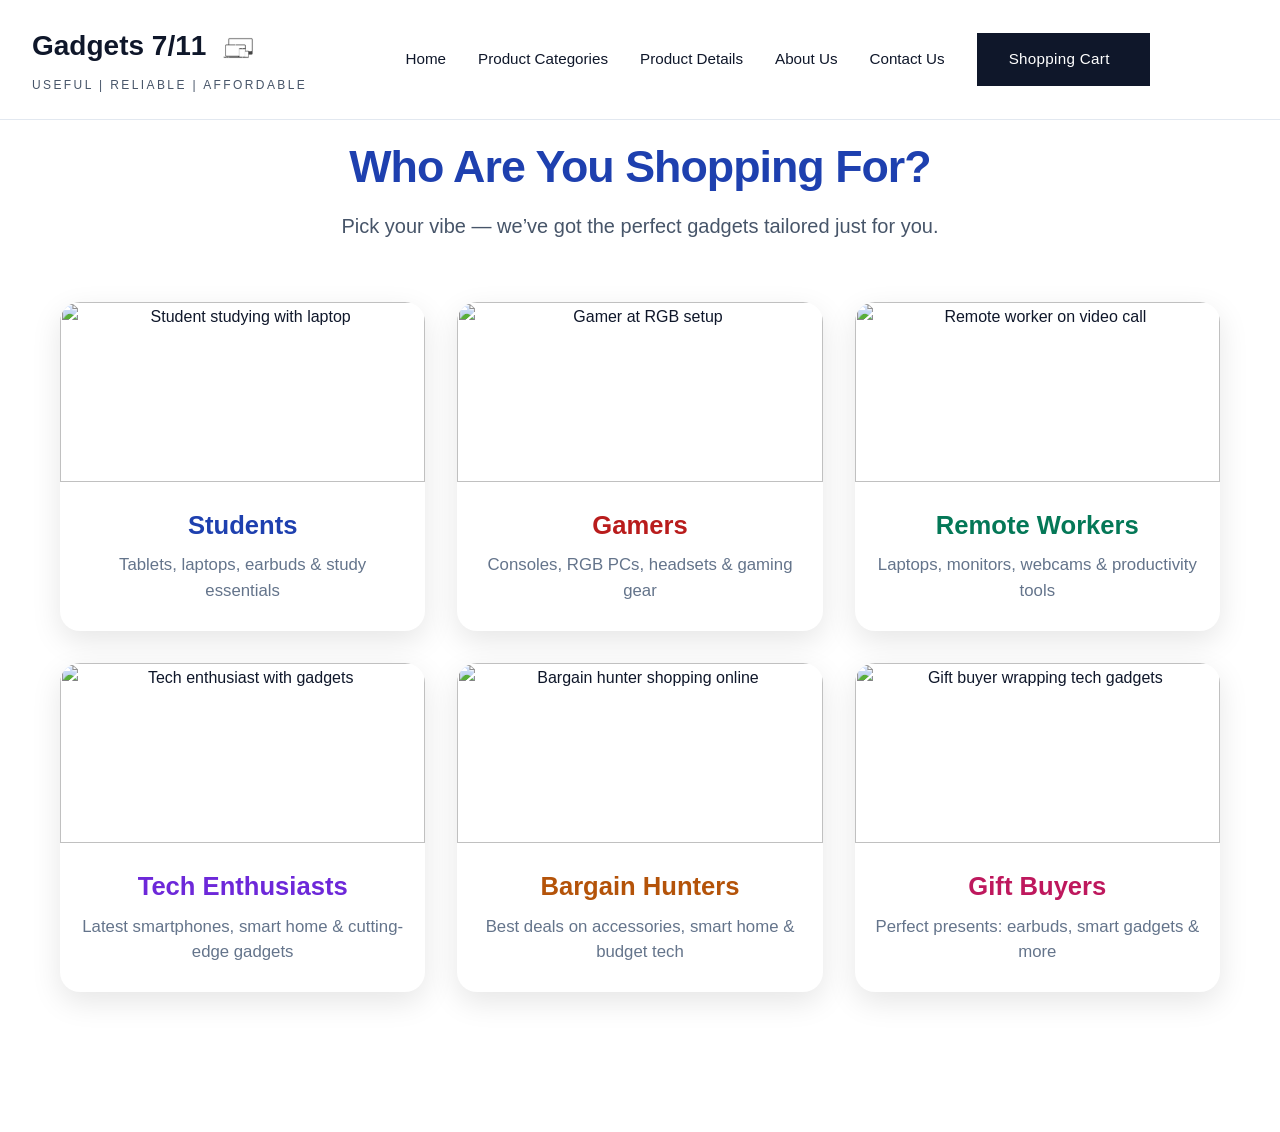
==== index.html @ e76c48f3 "Tutorial 2 before advertisement changes" ====
<DOCTYPE! html>
    <html lang="en">
    <link rel="stylesheet" href="https://cdnjs.cloudflare.com/ajax/libs/font-awesome/7.0.1/css/all.min.css" crossorigin="anonymous" referrerpolicy="no-referrer" />

    <style>

         * {
            margin: 0;
            padding: 0;
            box-sizing: border-box;
        }

        :root {
            --primary: #0f172a;
            --secondary: #0e7490;
            --accent: #22d3ee;
            --background: #f8fafc;
            --surface: #ffffff;
            --text-primary: #0f172a;
            --text-secondary: #475569;
            --border: #e2e8f0;
        }

        html {
            scroll-behavior: smooth;
        }

        body {
            font-family: 'Manrope', -apple-system, BlinkMacSystemFont, sans-serif;
            background-color: var(--background);
            color: var(--text-primary);
            line-height: 1.6;
            overflow-x: hidden;
        }

        h1, h2, h3, h4, h5, h6 {
            /* font-family:; */
            font-weight: 700;
            line-height: 1.2;
        }

        .header {
            position: fixed;
            top: 0;
            left: 0;
            right: 0;
            background: rgba(255, 255, 255, 0.9);
            backdrop-filter: blur(12px);
            border-bottom: 1px solid var(--border);
            z-index: 1000;
            transition: all 0.3s ease;
        }

        .header.scrolled {
            box-shadow: 0 4px 6px -1px rgba(0, 0, 0, 0.1);
        }

        .header-content {
            max-width: 1280px;
            margin: 0 auto;
            padding: 1.5rem 2rem;
            display: flex;
            justify-content: space-between;
            align-items: center;
        }

        .logo h1 {
            font-size: 1.75rem;
            color: var(--primary);
            margin-bottom: 0.25rem;
        }

        .logo p {
            font-size: 0.75rem;
            color: var(--text-secondary);
            letter-spacing: 0.2em;
            font-weight: 500;
        }

        .nav {
            display: flex;
            gap: 2rem;
            align-items: center;
        }

        .nav a {
            text-decoration: none;
            color: var(--text-primary);
            font-weight: 500;
            font-size: 0.95rem;
            transition: color 0.3s ease;
            position: relative;
        }

        .nav a:hover {
            color: var(--secondary);
        }

        .nav a::after {
            content: '';
            position: absolute;
            bottom: -4px;
            left: 0;
            width: 0;
            height: 2px;
            background: var(--secondary);
            transition: width 0.3s ease;
        }

        .nav a:hover::after {
            width: 100%;
        }

        .btn {
            padding: 0.875rem 2rem;
            background: var(--primary);
            color: white;
            border: none;
            font-weight: 600;
            font-size: 0.95rem;
            cursor: pointer;
            transition: all 0.3s ease;
            font-family: 'Manrope', sans-serif;
            letter-spacing: 0.02em;
        }

        .btn:hover {
            background: var(--secondary);
            transform: translateY(-2px);
            box-shadow: 0 10px 20px rgba(14, 116, 144, 0.2);
        }

        .btn-primary {
            background: var(--secondary);
        }

        .btn-primary:hover {
            background: #0c6881;
        }

        
        </style>

          <!-- Header -->
            <header class="header" id="header">
                <div class="header-content">
                    <div class="logo">
                        <h1>Gadgets 7/11 
                         <img src="—Pngtree—gadget icon graphic design template_3790049.png" 
                            alt="Gadgets 7/11 logo" 
                            style="vertical-align: middle; height: 48px; margin-right: 12px;">
                        </h1>

                        <p>USEFUL | RELIABLE | AFFORDABLE</p>
                    </div>
                    <nav class="nav">
                        <a href="#index">Home</a>
                        <a href="productcat.html" class="active">Product Categories</a>
                        <a href="productdetails.html" class="active">Product Details</a>
                        <a href="aboutus.html" class="inactive">About Us</a>
                        <a href="contactus.html" class="inactive">Contact Us</a>
                        <a href="shoppingcart.html" class="btn" style="color:white">Shopping Cart <i class="fa-solid fa-cart-shopping" style="margin-left: 8px;"></i></a>

                    <!--
                        •	Home Page*
                        •	About Us Page*
                        •	Product Category Page* (at least three different categories, e.g., Smartphones & Tablets, Laptops & Accessories, Gaming & Entertainment, Smart Home Devices
                        •	Product Detail Page*
                        •	Shopping Cart Page* (static mock-ups that you navigate to from the product detail page after clicking checkout)
                        •	Featured Brands Page
                        •	Checkout Page*
                        •	Order Confirmation Page (static page that is navigated to when checkout is selected on the checkout page. It does not need to be dynamic for now)
                        •	Contact Us Page*
                    -->

                    </nav>
                    <div class="mobile-menu-btn">
                        <span></span>
                        <span></span>
                        <span></span>
                    </div>
                </div>
            </header>
    <!--END OF HEADER-->


    <section style="padding: 60px 20px; background: white; text-align: center;">
      
        <div style="display: grid; grid-template-columns: repeat(auto-fit, minmax(260px, 1fr)); gap: 24px; max-width: 1200px; margin: 0 auto;">
            
        <section style="padding: 80px 20px; background: white; text-align: center;">
        <h2 style="font-size: 2.8rem; margin-bottom: 16px; color: #1e40af; font-weight: 800; letter-spacing: -1px;">
            Who Are You Shopping For?
        </h2>
        <p style="font-size: 1.25rem; color: #475569; margin-bottom: 60px; max-width: 800px; margin-left: auto; margin-right: auto; line-height: 1.6;">
            Pick your vibe — we’ve got the perfect gadgets tailored just for you.
        </p>

        <div style="display: grid; grid-template-columns: repeat(auto-fit, minmax(280px, 1fr)); gap: 32px; max-width: 1280px; margin: 0 auto;">
            
            <!-- Students -->
            <a href="productdetails.html#smartphones-tablets" style="text-decoration: none; color: inherit; display: block;">
            <div style="background: white; border-radius: 20px; overflow: hidden; box-shadow: 0 10px 30px rgba(0,0,0,0.1); transition: all 0.35s ease; height: 100%;">
                <div style="height: 180px; overflow: hidden;">
                <img src="https://thumbs.dreamstime.com/b/young-man-studying-reading-books-table-dorm-room-showing-victory-gesture-two-fingers-copy-space-268077621.jpg" 
                    alt="Student studying with laptop" 
                    style="width: 100%; height: 100%; object-fit: cover; transition: transform 0.4s ease;">
                </div>
                <div style="padding: 28px 20px;">
                <h3 style="font-size: 1.6rem; margin: 0 0 12px; color: #1e40af; font-weight: 700;">Students</h3>
                <p style="font-size: 1.05rem; color: #64748b; margin: 0; line-height: 1.5;">Tablets, laptops, earbuds & study essentials</p>
                </div>
            </div>
            </a>

            <!-- Gamers -->
            <a href="productdetails.html#gaming" style="text-decoration: none; color: inherit; display: block;">
            <div style="background: white; border-radius: 20px; overflow: hidden; box-shadow: 0 10px 30px rgba(0,0,0,0.1); transition: all 0.35s ease; height: 100%;">
                <div style="height: 180px; overflow: hidden;">
                <img src="https://c8.alamy.com/comp/2JBR768/[base64].jpg" 
                    alt="Gamer at RGB setup" 
                    style="width: 100%; height: 100%; object-fit: cover; transition: transform 0.4s ease;">
                </div>
                <div style="padding: 28px 20px;">
                <h3 style="font-size: 1.6rem; margin: 0 0 12px; color: #b91c1c; font-weight: 700;">Gamers</h3>
                <p style="font-size: 1.05rem; color: #64748b; margin: 0; line-height: 1.5;">Consoles, RGB PCs, headsets & gaming gear</p>
                </div>
            </div>
            </a>

            <!-- Remote Workers -->
            <a href="productdetails.html#ComputerAcc" style="text-decoration: none; color: inherit; display: block;">
            <div style="background: white; border-radius: 20px; overflow: hidden; box-shadow: 0 10px 30px rgba(0,0,0,0.1); transition: all 0.35s ease; height: 100%;">
                <div style="height: 180px; overflow: hidden;">
                <img src="https://assets.newsweek.com/wp-content/uploads/2025/08/2217664-man-smiling-during-video-call-laptop.jpg?w=1600&quality=80&webp=1" 
                    alt="Remote worker on video call" 
                    style="width: 100%; height: 100%; object-fit: cover; transition: transform 0.4s ease;">
                </div>
                <div style="padding: 28px 20px;">
                <h3 style="font-size: 1.6rem; margin: 0 0 12px; color: #047857; font-weight: 700;">Remote Workers</h3>
                <p style="font-size: 1.05rem; color: #64748b; margin: 0; line-height: 1.5;">Laptops, monitors, webcams & productivity tools</p>
                </div>
            </div>
            </a>

            <!-- Tech Enthusiasts -->
            <a href="productcat.html" style="text-decoration: none; color: inherit; display: block;">
            <div style="background: white; border-radius: 20px; overflow: hidden; box-shadow: 0 10px 30px rgba(0,0,0,0.1); transition: all 0.35s ease; height: 100%;">
                <div style="height: 180px; overflow: hidden;">
                <img src="https://thumbs.dreamstime.com/b/modern-gadgets-our-life-innovative-technologies-close-up-people-holding-mobile-phones-their-hands-using-72510309.jpg" 
                    alt="Tech enthusiast with gadgets" 
                    style="width: 100%; height: 100%; object-fit: cover; transition: transform 0.4s ease;">
                </div>
                <div style="padding: 28px 20px;">
                <h3 style="font-size: 1.6rem; margin: 0 0 12px; color: #6d28d9; font-weight: 700;">Tech Enthusiasts</h3>
                <p style="font-size: 1.05rem; color: #64748b; margin: 0; line-height: 1.5;">Latest smartphones, smart home & cutting-edge gadgets</p>
                </div>
            </div>
            </a>

            <!-- Bargain Hunters -->
            <a href="productdetails.html" style="text-decoration: none; color: inherit; display: block;">
            <div style="background: white; border-radius: 20px; overflow: hidden; box-shadow: 0 10px 30px rgba(0,0,0,0.1); transition: all 0.35s ease; height: 100%;">
                <div style="height: 180px; overflow: hidden;">
                <img src="https://www.moneytalksnews.com/workers/images/width=1920/wp-content/uploads/2024/06/15111333/shutterstock_2442743507-scaled.jpg?s=291a71a20359be228878ae9280af3848cf173ead15a5da9ec8d0cd42fe97ee56" 
                    alt="Bargain hunter shopping online" 
                    style="width: 100%; height: 100%; object-fit: cover; transition: transform 0.4s ease;">
                </div>
                <div style="padding: 28px 20px;">
                <h3 style="font-size: 1.6rem; margin: 0 0 12px; color: #b45309; font-weight: 700;">Bargain Hunters</h3>
                <p style="font-size: 1.05rem; color: #64748b; margin: 0; line-height: 1.5;">Best deals on accessories, smart home & budget tech</p>
                </div>
            </div>
            </a>

            <!-- Gift Buyers -->
            <a href="productdetails.html" style="text-decoration: none; color: inherit; display: block;">
            <div style="background: white; border-radius: 20px; overflow: hidden; box-shadow: 0 10px 30px rgba(0,0,0,0.1); transition: all 0.35s ease; height: 100%;">
                <div style="height: 180px; overflow: hidden;">
                <img src="https://helios-i.mashable.com/imagery/articles/04niZvPPUTSkl0xHxSm1xnR/hero-image.fill.size_1248x702.v1734049330.jpg" 
                    alt="Gift buyer wrapping tech gadgets" 
                    style="width: 100%; height: 100%; object-fit: cover; transition: transform 0.4s ease;">
                </div>
                <div style="padding: 28px 20px;">
                <h3 style="font-size: 1.6rem; margin: 0 0 12px; color: #be185d; font-weight: 700;">Gift Buyers</h3>
                <p style="font-size: 1.05rem; color: #64748b; margin: 0; line-height: 1.5;">Perfect presents: earbuds, smart gadgets & more</p>
                </div>
            </div>
            </a>

        </div>

        <style>
            a div:hover {
            transform: translateY(-12px) scale(1.03);
            box-shadow: 0 20px 50px rgba(0,0,0,0.15) !important;
            }
            a div:hover img {
            transform: scale(1.08);
            }
        </style>
        </section>



    </html>  
</DOCTYPE>
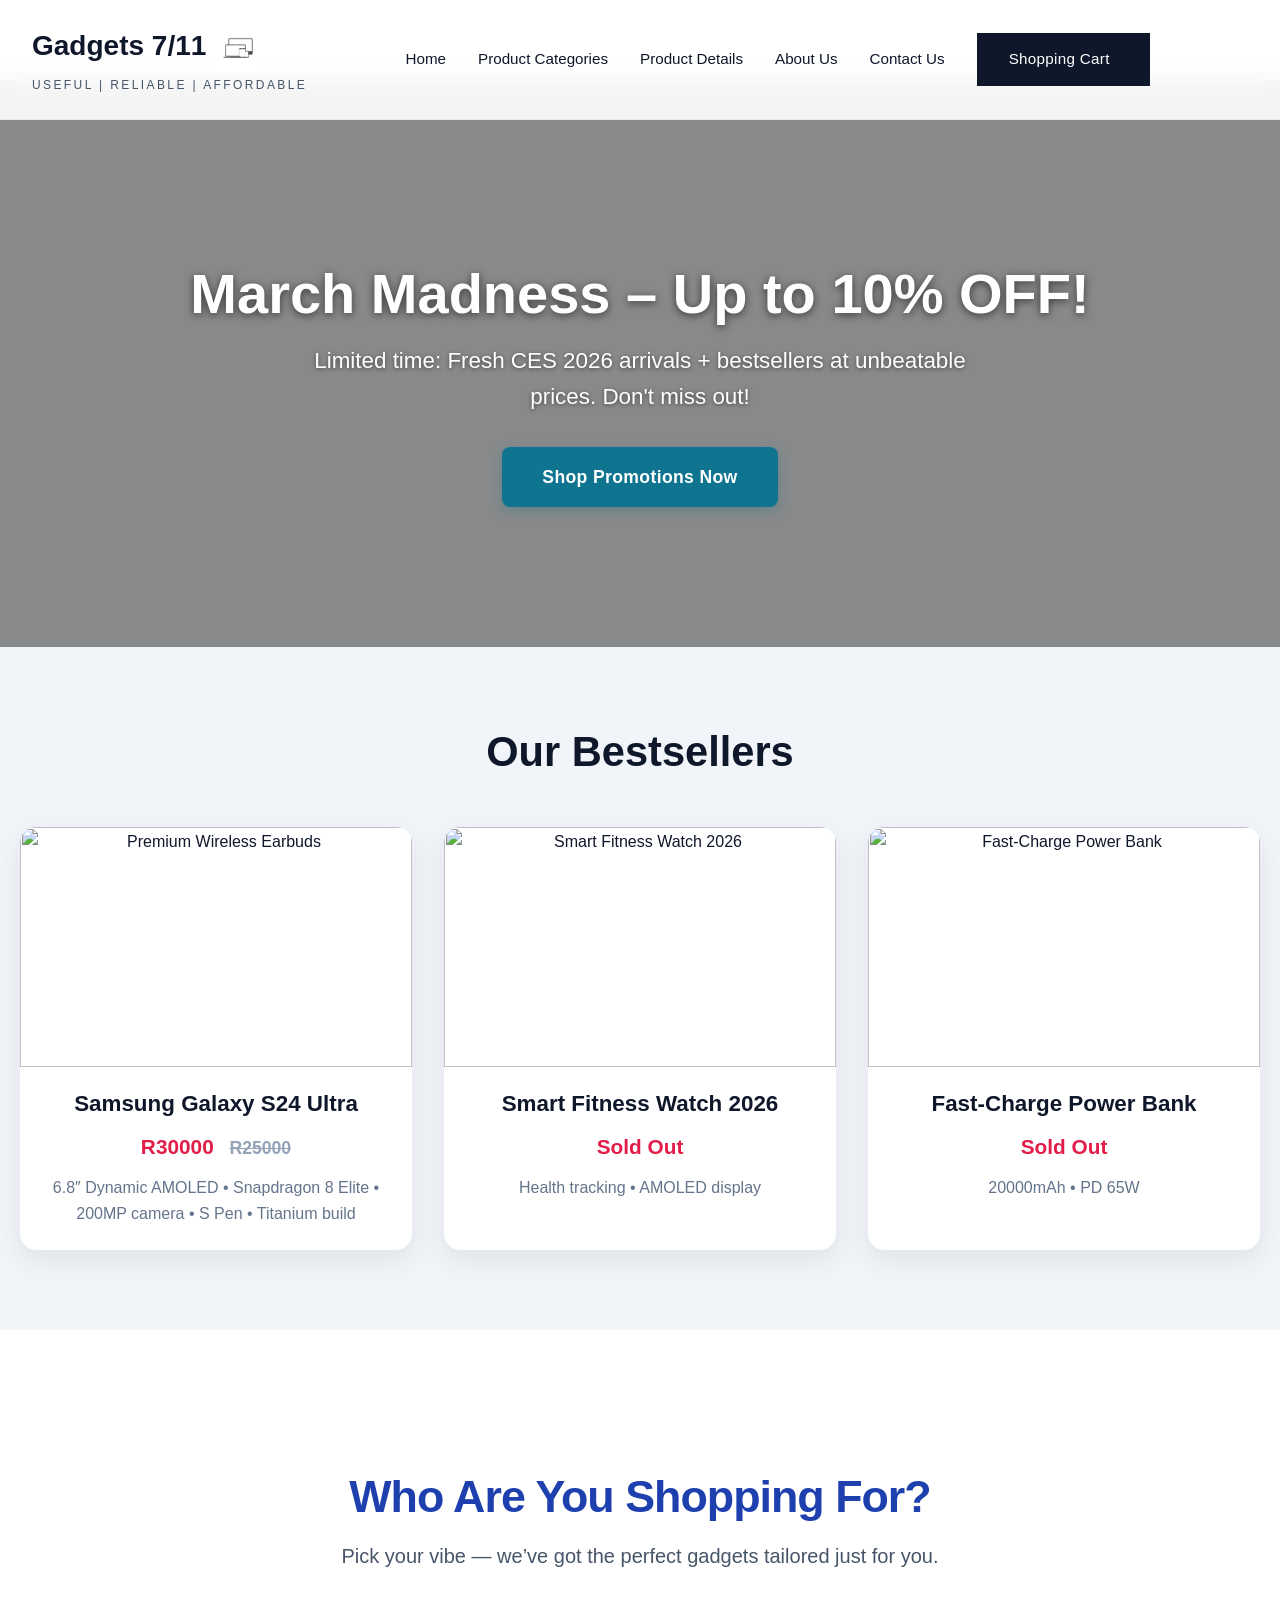
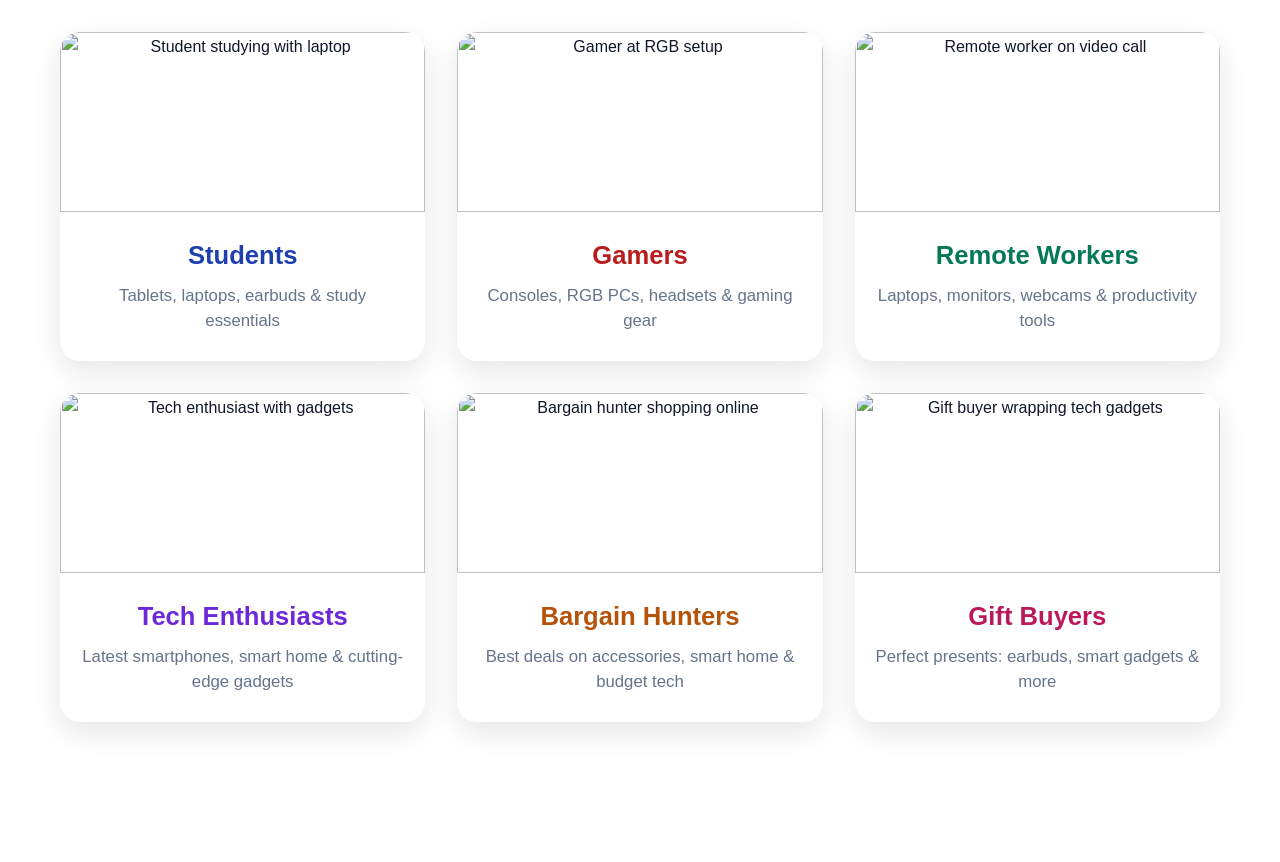
==== commit a5d4bf05: "updated version without reviews" ====
--- a/index.html
+++ b/index.html
@@ -183,6 +183,69 @@
             </header>
     <!--END OF HEADER-->
 
+    <!-- Hero Banner – Spring Tech Blowout Promotion -->
+    <section class="hero" style="background: linear-gradient(rgba(0,0,0,0.45), rgba(0,0,0,0.45)), url('https://media.craiyon.com/2025-06-01/GRndwva9RLCdHvNq5rxkSA.webp') center/cover no-repeat; color: white; text-align: center; padding: 180px 20px 140px; margin-top: 80px;">
+        <h1 style="font-size: 3.5rem; margin-bottom: 1rem; text-shadow: 0 2px 8px rgba(0,0,0,0.6); font-weight: 800;">March Madness – Up to 10% OFF!</h1>
+        <p style="font-size: 1.4rem; margin-bottom: 2rem; max-width: 700px; margin-left: auto; margin-right: auto; text-shadow: 0 1px 4px rgba(0,0,0,0.5);">
+            Limited time: Fresh CES 2026 arrivals + bestsellers at unbeatable prices. Don't miss out!
+        </p>
+        <a href="productcat.html" class="btn" style="font-size: 1.1rem; padding: 1rem 2.5rem; background: var(--secondary); color: white; border-radius: 8px; text-decoration: none; font-weight: 600; transition: all 0.3s; display: inline-block; box-shadow: 0 4px 12px rgba(14,116,144,0.3);">
+            Shop Promotions Now
+        </a>
+    </section>
+
+    <style>
+        .hero a:hover {
+            background: #0c6881;
+            transform: translateY(-4px);
+            box-shadow: 0 12px 24px rgba(14,116,144,0.4);
+        }
+    </style>
+
+    <!-- Bestsellers Section -->
+    <section class="featured-section" style="background: #f1f5f9; padding: 80px 20px; text-align: center;">
+        <h2 style="font-size: 2.6rem; margin-bottom: 50px; color: #0f172a; font-weight: 700;">Our Bestsellers</h2>
+        <div class="grid" style="display: grid; grid-template-columns: repeat(auto-fit, minmax(280px, 1fr)); gap: 32px; max-width: 1280px; margin: 0 auto;">
+            
+            <!-- Item 1: Wireless Earbuds -->
+            <a href="productdetails.html" class="card" style="background: white; border-radius: 16px; overflow: hidden; box-shadow: 0 10px 30px rgba(0,0,0,0.08); transition: transform 0.35s, box-shadow 0.35s; text-decoration: none; color: inherit; display: block;">
+                <img src="https://images.unsplash.com/photo-1610945415295-d9bbf067e59c?w=800s" 
+                    alt="Premium Wireless Earbuds" 
+                    style="width: 100%; height: 240px; object-fit: cover; transition: transform 0.4s;">
+                <div class="card-content" style="padding: 24px;">
+                    <h3 style="font-size: 1.4rem; margin-bottom: 10px;">Samsung Galaxy S24 Ultra</h3>
+                    <p class="price" style="font-size: 1.3rem; color: #e11d48; font-weight: 700; margin: 12px 0;">R30000 <span class="old-price" style="text-decoration: line-through; color: #94a3b8; margin-left: 10px; font-size: 1.1rem;">R25000</span></p>
+                    <p style="color: #64748b;">6.8″ Dynamic AMOLED • Snapdragon 8 Elite • 200MP camera • S Pen • Titanium build</div>
+            </a>
+
+            <!-- Item 2: Smart Fitness Watch -->
+            <a href="productdetails.html" class="card" style="background: white; border-radius: 16px; overflow: hidden; box-shadow: 0 10px 30px rgba(0,0,0,0.08); transition: transform 0.35s, box-shadow 0.35s; text-decoration: none; color: inherit; display: block;">
+                <img src="https://cdn.thewirecutter.com/wp-content/media/2025/11/BEST-SMARTWATCHES-3x2-1.jpg?auto=webp&quality=75&crop=16:9,smart&width=1024" 
+                    alt="Smart Fitness Watch 2026" 
+                    style="width: 100%; height: 240px; object-fit: cover; transition: transform 0.4s;">
+                <div class="card-content" style="padding: 24px;">
+                    <h3 style="font-size: 1.4rem; margin-bottom: 10px;">Smart Fitness Watch 2026</h3>
+                    <p class="price" style="font-size: 1.3rem; color: #e11d48; font-weight: 700; margin: 12px 0;">Sold Out</p>
+                    <p style="color: #64748b;">Health tracking • AMOLED display</p>
+                </div>
+            </a>
+
+            <!-- Item 3: Portable Charger -->
+            <a href="productdetails.html" class="card" style="background: white; border-radius: 16px; overflow: hidden; box-shadow: 0 10px 30px rgba(0,0,0,0.08); transition: transform 0.35s, box-shadow 0.35s; text-decoration: none; color: inherit; display: block;">
+                <img src="https://m.media-amazon.com/images/I/41573wzaT3L.jpg_BO30,255,255,255_UF750,750_SR1910,1000,0,C_QL100_.jpg" 
+                    alt="Fast-Charge Power Bank" 
+                    style="width: 100%; height: 240px; object-fit: cover; transition: transform 0.4s;">
+                <div class="card-content" style="padding: 24px;">
+                    <h3 style="font-size: 1.4rem; margin-bottom: 10px;">Fast-Charge Power Bank</h3>
+                    <p class="price" style="font-size: 1.3rem; color: #e11d48; font-weight: 700; margin: 12px 0;">Sold Out</p>
+                    <p style="color: #64748b;">20000mAh • PD 65W</p>
+                </div>
+            </a>
+
+        </div>
+    </section>
+
+    
 
     <section style="padding: 60px 20px; background: white; text-align: center;">
       
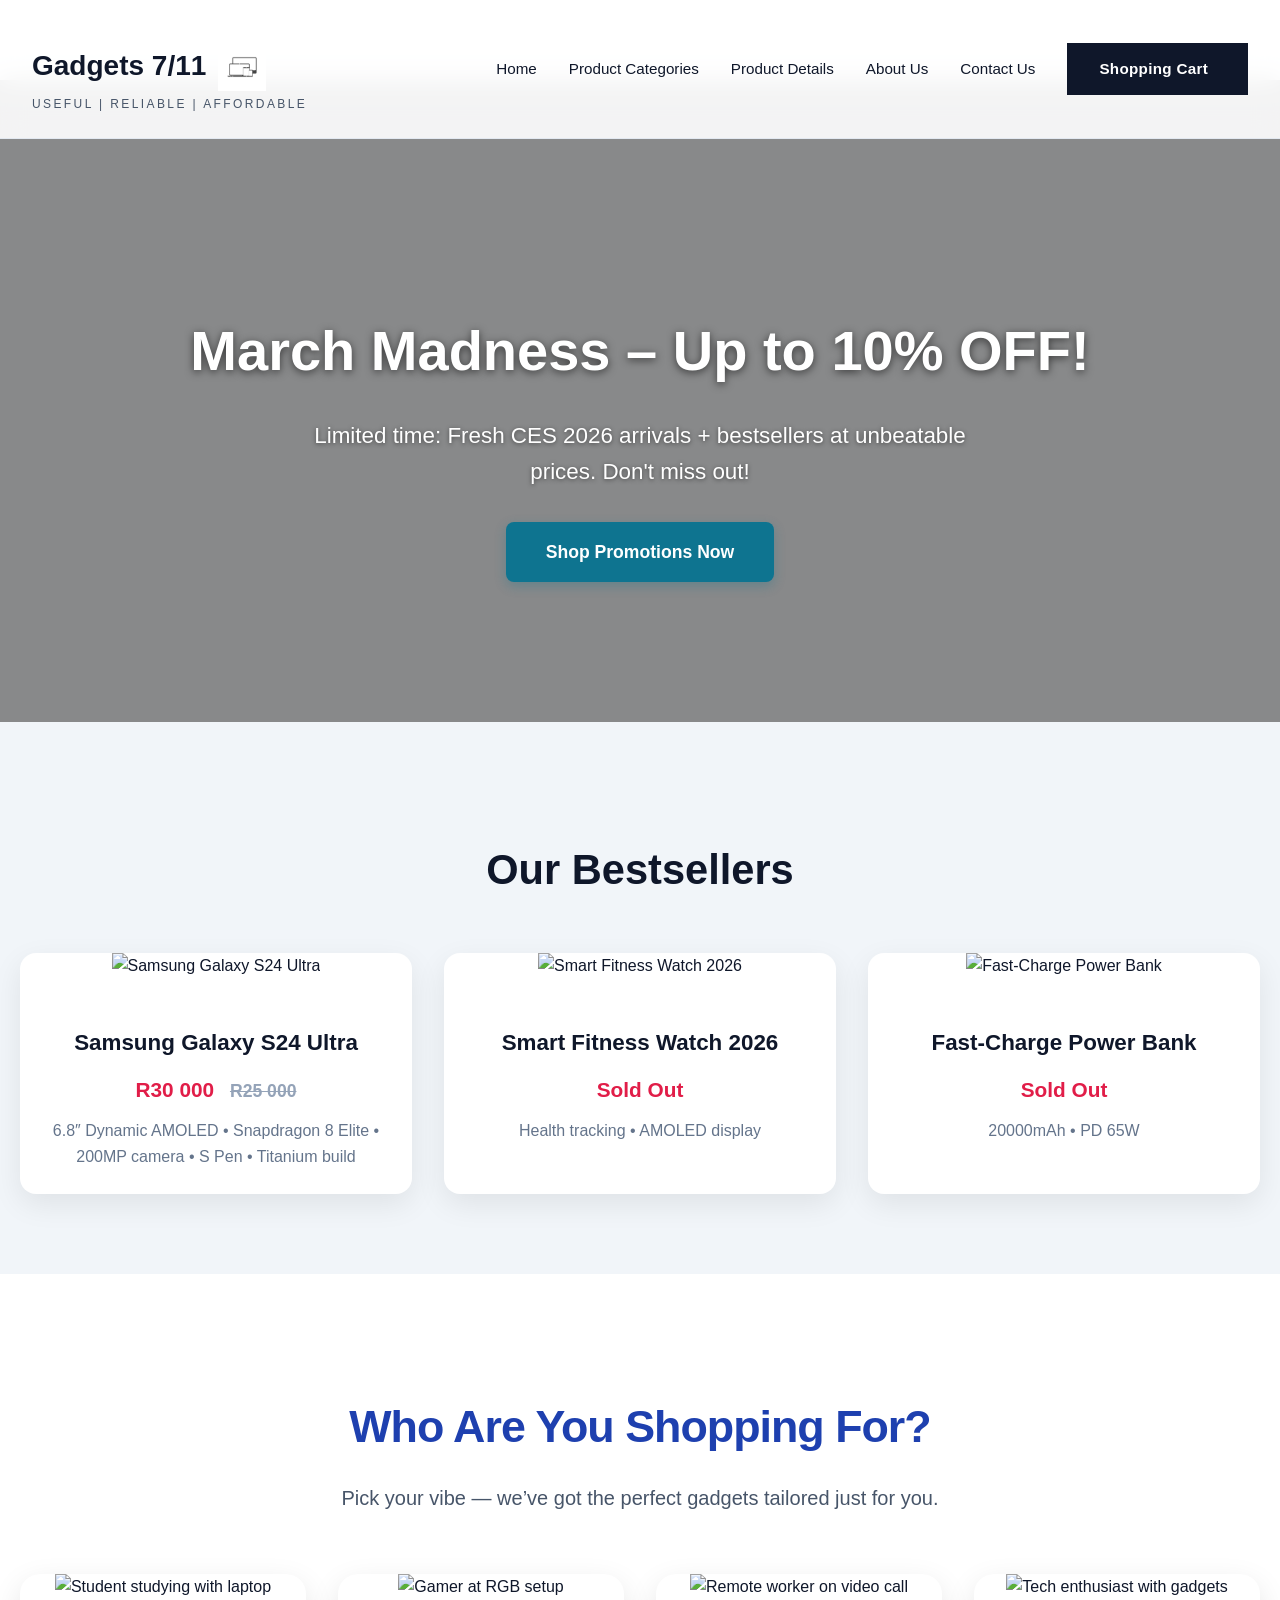
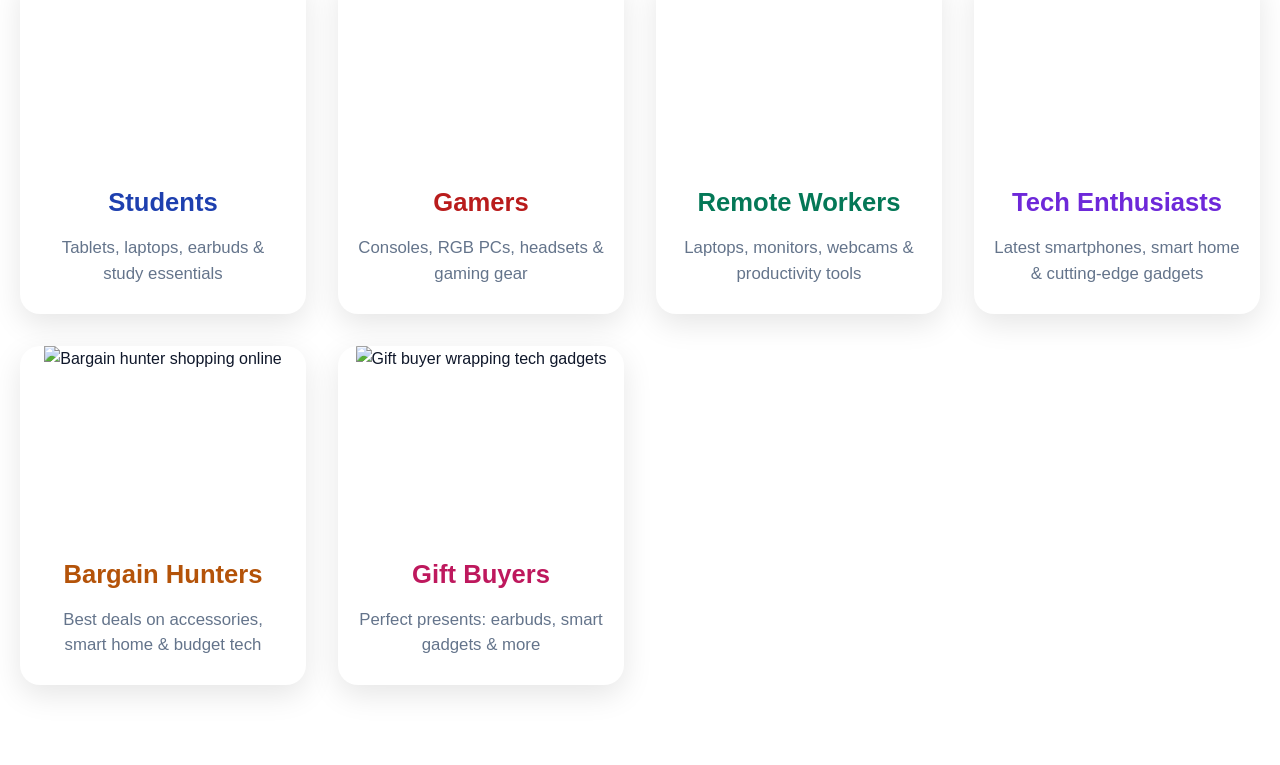
==== commit 5dc357df: "inline styling for all except shopping cart" ====
--- a/index.html
+++ b/index.html
@@ -1,370 +1,215 @@
-<DOCTYPE! html>
-    <html lang="en">
+<!DOCTYPE html>
+<html lang="en">
+<head>
+    <meta charset="UTF-8">
+    <meta name="viewport" content="width=device-width, initial-scale=1.0">
+    <title>Gadgets 7/11 - Home</title>
     <link rel="stylesheet" href="https://cdnjs.cloudflare.com/ajax/libs/font-awesome/7.0.1/css/all.min.css" crossorigin="anonymous" referrerpolicy="no-referrer" />
-
-    <style>
-
-         * {
-            margin: 0;
-            padding: 0;
-            box-sizing: border-box;
-        }
-
-        :root {
-            --primary: #0f172a;
-            --secondary: #0e7490;
-            --accent: #22d3ee;
-            --background: #f8fafc;
-            --surface: #ffffff;
-            --text-primary: #0f172a;
-            --text-secondary: #475569;
-            --border: #e2e8f0;
-        }
-
-        html {
-            scroll-behavior: smooth;
-        }
-
-        body {
-            font-family: 'Manrope', -apple-system, BlinkMacSystemFont, sans-serif;
-            background-color: var(--background);
-            color: var(--text-primary);
-            line-height: 1.6;
-            overflow-x: hidden;
-        }
-
-        h1, h2, h3, h4, h5, h6 {
-            /* font-family:; */
-            font-weight: 700;
-            line-height: 1.2;
-        }
-
-        .header {
-            position: fixed;
-            top: 0;
-            left: 0;
-            right: 0;
-            background: rgba(255, 255, 255, 0.9);
-            backdrop-filter: blur(12px);
-            border-bottom: 1px solid var(--border);
-            z-index: 1000;
-            transition: all 0.3s ease;
-        }
-
-        .header.scrolled {
-            box-shadow: 0 4px 6px -1px rgba(0, 0, 0, 0.1);
-        }
-
-        .header-content {
-            max-width: 1280px;
-            margin: 0 auto;
-            padding: 1.5rem 2rem;
-            display: flex;
-            justify-content: space-between;
-            align-items: center;
-        }
-
-        .logo h1 {
-            font-size: 1.75rem;
-            color: var(--primary);
-            margin-bottom: 0.25rem;
-        }
-
-        .logo p {
-            font-size: 0.75rem;
-            color: var(--text-secondary);
-            letter-spacing: 0.2em;
-            font-weight: 500;
-        }
-
-        .nav {
-            display: flex;
-            gap: 2rem;
-            align-items: center;
-        }
-
-        .nav a {
-            text-decoration: none;
-            color: var(--text-primary);
-            font-weight: 500;
-            font-size: 0.95rem;
-            transition: color 0.3s ease;
-            position: relative;
-        }
-
-        .nav a:hover {
-            color: var(--secondary);
-        }
-
-        .nav a::after {
-            content: '';
-            position: absolute;
-            bottom: -4px;
-            left: 0;
-            width: 0;
-            height: 2px;
-            background: var(--secondary);
-            transition: width 0.3s ease;
-        }
-
-        .nav a:hover::after {
-            width: 100%;
-        }
-
-        .btn {
-            padding: 0.875rem 2rem;
-            background: var(--primary);
-            color: white;
-            border: none;
-            font-weight: 600;
-            font-size: 0.95rem;
-            cursor: pointer;
-            transition: all 0.3s ease;
-            font-family: 'Manrope', sans-serif;
-            letter-spacing: 0.02em;
-        }
-
-        .btn:hover {
-            background: var(--secondary);
-            transform: translateY(-2px);
-            box-shadow: 0 10px 20px rgba(14, 116, 144, 0.2);
-        }
-
-        .btn-primary {
-            background: var(--secondary);
-        }
-
-        .btn-primary:hover {
-            background: #0c6881;
-        }
-
-        
-        </style>
-
-          <!-- Header -->
-            <header class="header" id="header">
-                <div class="header-content">
-                    <div class="logo">
-                        <h1>Gadgets 7/11 
-                         <img src="—Pngtree—gadget icon graphic design template_3790049.png" 
-                            alt="Gadgets 7/11 logo" 
-                            style="vertical-align: middle; height: 48px; margin-right: 12px;">
-                        </h1>
-
-                        <p>USEFUL | RELIABLE | AFFORDABLE</p>
-                    </div>
-                    <nav class="nav">
-                        <a href="#index">Home</a>
-                        <a href="productcat.html" class="active">Product Categories</a>
-                        <a href="productdetails.html" class="active">Product Details</a>
-                        <a href="aboutus.html" class="inactive">About Us</a>
-                        <a href="contactus.html" class="inactive">Contact Us</a>
-                        <a href="shoppingcart.html" class="btn" style="color:white">Shopping Cart <i class="fa-solid fa-cart-shopping" style="margin-left: 8px;"></i></a>
-
-                    <!--
-                        •	Home Page*
-                        •	About Us Page*
-                        •	Product Category Page* (at least three different categories, e.g., Smartphones & Tablets, Laptops & Accessories, Gaming & Entertainment, Smart Home Devices
-                        •	Product Detail Page*
-                        •	Shopping Cart Page* (static mock-ups that you navigate to from the product detail page after clicking checkout)
-                        •	Featured Brands Page
-                        •	Checkout Page*
-                        •	Order Confirmation Page (static page that is navigated to when checkout is selected on the checkout page. It does not need to be dynamic for now)
-                        •	Contact Us Page*
-                    -->
-
-                    </nav>
-                    <div class="mobile-menu-btn">
-                        <span></span>
-                        <span></span>
-                        <span></span>
-                    </div>
-                </div>
-            </header>
-    <!--END OF HEADER-->
-
-    <!-- Hero Banner – Spring Tech Blowout Promotion -->
-    <section class="hero" style="background: linear-gradient(rgba(0,0,0,0.45), rgba(0,0,0,0.45)), url('https://media.craiyon.com/2025-06-01/GRndwva9RLCdHvNq5rxkSA.webp') center/cover no-repeat; color: white; text-align: center; padding: 180px 20px 140px; margin-top: 80px;">
-        <h1 style="font-size: 3.5rem; margin-bottom: 1rem; text-shadow: 0 2px 8px rgba(0,0,0,0.6); font-weight: 800;">March Madness – Up to 10% OFF!</h1>
-        <p style="font-size: 1.4rem; margin-bottom: 2rem; max-width: 700px; margin-left: auto; margin-right: auto; text-shadow: 0 1px 4px rgba(0,0,0,0.5);">
+</head>
+<body style="margin:0; padding:0; font-family:'Manrope', -apple-system, BlinkMacSystemFont, sans-serif; background-color:#f8fafc; color:#0f172a; line-height:1.6; overflow-x:hidden;">
+
+    <!-- Header -->
+    <header style="position:fixed; top:0; left:0; right:0; background:rgba(255,255,255,0.9); backdrop-filter:blur(12px); border-bottom:1px solid #e2e8f0; z-index:1000; transition:all 0.3s ease;">
+        <div style="max-width:1280px; margin:0 auto; padding:1.5rem 2rem; display:flex; justify-content:space-between; align-items:center;">
+            <div style="display:flex; flex-direction:column;">
+                <h1 style="font-size:1.75rem; color:#0f172a; margin-bottom:0.25rem; display:flex; align-items:center; gap:12px;">
+                    Gadgets 7/11
+                    <img src="—Pngtree—gadget icon graphic design template_3790049.png" 
+                         alt="Gadgets 7/11 logo" 
+                         style="height:48px; vertical-align:middle;">
+                </h1>
+                <p style="font-size:0.75rem; color:#475569; letter-spacing:0.2em; font-weight:500; margin:0;">
+                    USEFUL | RELIABLE | AFFORDABLE
+                </p>
+            </div>
+
+            <nav style="display:flex; gap:2rem; align-items:center;">
+                <a href="#index" style="text-decoration:none; color:#0f172a; font-weight:500; font-size:0.95rem; transition:color 0.3s ease; position:relative;">
+                    Home
+                </a>
+                <a href="productcat.html" style="text-decoration:none; color:#0f172a; font-weight:500; font-size:0.95rem; transition:color 0.3s ease; position:relative;">
+                    Product Categories
+                </a>
+                <a href="productdetails.html" style="text-decoration:none; color:#0f172a; font-weight:500; font-size:0.95rem; transition:color 0.3s ease; position:relative;">
+                    Product Details
+                </a>
+                <a href="aboutus.html" style="text-decoration:none; color:#0f172a; font-weight:500; font-size:0.95rem; transition:color 0.3s ease; position:relative;">
+                    About Us
+                </a>
+                <a href="contactus.html" style="text-decoration:none; color:#0f172a; font-weight:500; font-size:0.95rem; transition:color 0.3s ease; position:relative;">
+                    Contact Us
+                </a>
+                <a href="shoppingcart.html" style="padding:0.875rem 2rem; background:#0f172a; color:white; border:none; font-weight:600; font-size:0.95rem; cursor:pointer; transition:all 0.3s ease; font-family:'Manrope',sans-serif; letter-spacing:0.02em; text-decoration:none; display:inline-flex; align-items:center;">
+                    Shopping Cart <i class="fa-solid fa-cart-shopping" style="margin-left:8px;"></i>
+                </a>
+            </nav>
+        </div>
+    </header>
+
+    <!-- Hero Banner – March Madness Promotion -->
+    <section style="background:linear-gradient(rgba(0,0,0,0.45),rgba(0,0,0,0.45)),url('https://media.craiyon.com/2025-06-01/GRndwva9RLCdHvNq5rxkSA.webp') center/cover no-repeat; color:white; text-align:center; padding:180px 20px 140px; margin-top:80px;">
+        <h1 style="font-size:3.5rem; margin-bottom:1rem; text-shadow:0 2px 8px rgba(0,0,0,0.6); font-weight:800;">
+            March Madness – Up to 10% OFF!
+        </h1>
+        <p style="font-size:1.4rem; margin-bottom:2rem; max-width:700px; margin-left:auto; margin-right:auto; text-shadow:0 1px 4px rgba(0,0,0,0.5);">
             Limited time: Fresh CES 2026 arrivals + bestsellers at unbeatable prices. Don't miss out!
         </p>
-        <a href="productcat.html" class="btn" style="font-size: 1.1rem; padding: 1rem 2.5rem; background: var(--secondary); color: white; border-radius: 8px; text-decoration: none; font-weight: 600; transition: all 0.3s; display: inline-block; box-shadow: 0 4px 12px rgba(14,116,144,0.3);">
+        <a href="productcat.html" style="font-size:1.1rem; padding:1rem 2.5rem; background:#0e7490; color:white; border-radius:8px; text-decoration:none; font-weight:600; transition:all 0.3s; display:inline-block; box-shadow:0 4px 12px rgba(14,116,144,0.3);">
             Shop Promotions Now
         </a>
     </section>
 
-    <style>
-        .hero a:hover {
-            background: #0c6881;
-            transform: translateY(-4px);
-            box-shadow: 0 12px 24px rgba(14,116,144,0.4);
-        }
-    </style>
-
     <!-- Bestsellers Section -->
-    <section class="featured-section" style="background: #f1f5f9; padding: 80px 20px; text-align: center;">
-        <h2 style="font-size: 2.6rem; margin-bottom: 50px; color: #0f172a; font-weight: 700;">Our Bestsellers</h2>
-        <div class="grid" style="display: grid; grid-template-columns: repeat(auto-fit, minmax(280px, 1fr)); gap: 32px; max-width: 1280px; margin: 0 auto;">
+    <section style="background:#f1f5f9; padding:80px 20px; text-align:center;">
+        <h2 style="font-size:2.6rem; margin-bottom:50px; color:#0f172a; font-weight:700;">
+            Our Bestsellers
+        </h2>
+        <div style="display:grid; grid-template-columns:repeat(auto-fit,minmax(280px,1fr)); gap:32px; max-width:1280px; margin:0 auto;">
             
-            <!-- Item 1: Wireless Earbuds -->
-            <a href="productdetails.html" class="card" style="background: white; border-radius: 16px; overflow: hidden; box-shadow: 0 10px 30px rgba(0,0,0,0.08); transition: transform 0.35s, box-shadow 0.35s; text-decoration: none; color: inherit; display: block;">
-                <img src="https://images.unsplash.com/photo-1610945415295-d9bbf067e59c?w=800s" 
-                    alt="Premium Wireless Earbuds" 
-                    style="width: 100%; height: 240px; object-fit: cover; transition: transform 0.4s;">
-                <div class="card-content" style="padding: 24px;">
-                    <h3 style="font-size: 1.4rem; margin-bottom: 10px;">Samsung Galaxy S24 Ultra</h3>
-                    <p class="price" style="font-size: 1.3rem; color: #e11d48; font-weight: 700; margin: 12px 0;">R30000 <span class="old-price" style="text-decoration: line-through; color: #94a3b8; margin-left: 10px; font-size: 1.1rem;">R25000</span></p>
-                    <p style="color: #64748b;">6.8″ Dynamic AMOLED • Snapdragon 8 Elite • 200MP camera • S Pen • Titanium build</div>
-            </a>
-
-            <!-- Item 2: Smart Fitness Watch -->
-            <a href="productdetails.html" class="card" style="background: white; border-radius: 16px; overflow: hidden; box-shadow: 0 10px 30px rgba(0,0,0,0.08); transition: transform 0.35s, box-shadow 0.35s; text-decoration: none; color: inherit; display: block;">
+            <!-- Samsung Galaxy S24 Ultra (updated name & price) -->
+            <a href="productdetails.html" style="background:white; border-radius:16px; overflow:hidden; box-shadow:0 10px 30px rgba(0,0,0,0.08); transition:transform 0.35s,box-shadow 0.35s; text-decoration:none; color:inherit; display:block;">
+                <img src="https://images.unsplash.com/photo-1610945415295-d9bbf067e59c?w=800" 
+                     alt="Samsung Galaxy S24 Ultra" 
+                     style="width:100%; height:240px; object-fit:cover; transition:transform 0.4s;">
+                <div style="padding:24px;">
+                    <h3 style="font-size:1.4rem; margin-bottom:10px;">Samsung Galaxy S24 Ultra</h3>
+                    <p style="font-size:1.3rem; color:#e11d48; font-weight:700; margin:12px 0;">
+                        R30 000 <span style="text-decoration:line-through; color:#94a3b8; margin-left:10px; font-size:1.1rem;">R25 000</span>
+                    </p>
+                    <p style="color:#64748b; margin:0;">6.8″ Dynamic AMOLED • Snapdragon 8 Elite • 200MP camera • S Pen • Titanium build</p>
+                </div>
+            </a>
+
+            <!-- Smart Fitness Watch 2026 -->
+            <a href="productdetails.html" style="background:white; border-radius:16px; overflow:hidden; box-shadow:0 10px 30px rgba(0,0,0,0.08); transition:transform 0.35s,box-shadow 0.35s; text-decoration:none; color:inherit; display:block;">
                 <img src="https://cdn.thewirecutter.com/wp-content/media/2025/11/BEST-SMARTWATCHES-3x2-1.jpg?auto=webp&quality=75&crop=16:9,smart&width=1024" 
-                    alt="Smart Fitness Watch 2026" 
-                    style="width: 100%; height: 240px; object-fit: cover; transition: transform 0.4s;">
-                <div class="card-content" style="padding: 24px;">
-                    <h3 style="font-size: 1.4rem; margin-bottom: 10px;">Smart Fitness Watch 2026</h3>
-                    <p class="price" style="font-size: 1.3rem; color: #e11d48; font-weight: 700; margin: 12px 0;">Sold Out</p>
-                    <p style="color: #64748b;">Health tracking • AMOLED display</p>
-                </div>
-            </a>
-
-            <!-- Item 3: Portable Charger -->
-            <a href="productdetails.html" class="card" style="background: white; border-radius: 16px; overflow: hidden; box-shadow: 0 10px 30px rgba(0,0,0,0.08); transition: transform 0.35s, box-shadow 0.35s; text-decoration: none; color: inherit; display: block;">
+                     alt="Smart Fitness Watch 2026" 
+                     style="width:100%; height:240px; object-fit:cover; transition:transform 0.4s;">
+                <div style="padding:24px;">
+                    <h3 style="font-size:1.4rem; margin-bottom:10px;">Smart Fitness Watch 2026</h3>
+                    <p style="font-size:1.3rem; color:#e11d48; font-weight:700; margin:12px 0;">Sold Out</p>
+                    <p style="color:#64748b; margin:0;">Health tracking • AMOLED display</p>
+                </div>
+            </a>
+
+            <!-- Fast-Charge Power Bank -->
+            <a href="productdetails.html" style="background:white; border-radius:16px; overflow:hidden; box-shadow:0 10px 30px rgba(0,0,0,0.08); transition:transform 0.35s,box-shadow 0.35s; text-decoration:none; color:inherit; display:block;">
                 <img src="https://m.media-amazon.com/images/I/41573wzaT3L.jpg_BO30,255,255,255_UF750,750_SR1910,1000,0,C_QL100_.jpg" 
-                    alt="Fast-Charge Power Bank" 
-                    style="width: 100%; height: 240px; object-fit: cover; transition: transform 0.4s;">
-                <div class="card-content" style="padding: 24px;">
-                    <h3 style="font-size: 1.4rem; margin-bottom: 10px;">Fast-Charge Power Bank</h3>
-                    <p class="price" style="font-size: 1.3rem; color: #e11d48; font-weight: 700; margin: 12px 0;">Sold Out</p>
-                    <p style="color: #64748b;">20000mAh • PD 65W</p>
+                     alt="Fast-Charge Power Bank" 
+                     style="width:100%; height:240px; object-fit:cover; transition:transform 0.4s;">
+                <div style="padding:24px;">
+                    <h3 style="font-size:1.4rem; margin-bottom:10px;">Fast-Charge Power Bank</h3>
+                    <p style="font-size:1.3rem; color:#e11d48; font-weight:700; margin:12px 0;">Sold Out</p>
+                    <p style="color:#64748b; margin:0;">20000mAh • PD 65W</p>
                 </div>
             </a>
 
         </div>
     </section>
 
-    
-
-    <section style="padding: 60px 20px; background: white; text-align: center;">
-      
-        <div style="display: grid; grid-template-columns: repeat(auto-fit, minmax(260px, 1fr)); gap: 24px; max-width: 1200px; margin: 0 auto;">
-            
-        <section style="padding: 80px 20px; background: white; text-align: center;">
-        <h2 style="font-size: 2.8rem; margin-bottom: 16px; color: #1e40af; font-weight: 800; letter-spacing: -1px;">
+    <!-- Who Are You Shopping For? -->
+    <section style="padding:80px 20px; background:white; text-align:center;">
+        <h2 style="font-size:2.8rem; margin-bottom:16px; color:#1e40af; font-weight:800; letter-spacing:-1px;">
             Who Are You Shopping For?
         </h2>
-        <p style="font-size: 1.25rem; color: #475569; margin-bottom: 60px; max-width: 800px; margin-left: auto; margin-right: auto; line-height: 1.6;">
+        <p style="font-size:1.25rem; color:#475569; margin-bottom:60px; max-width:800px; margin-left:auto; margin-right:auto; line-height:1.6;">
             Pick your vibe — we’ve got the perfect gadgets tailored just for you.
         </p>
 
-        <div style="display: grid; grid-template-columns: repeat(auto-fit, minmax(280px, 1fr)); gap: 32px; max-width: 1280px; margin: 0 auto;">
+        <div style="display:grid; grid-template-columns:repeat(auto-fit,minmax(280px,1fr)); gap:32px; max-width:1280px; margin:0 auto;">
             
             <!-- Students -->
-            <a href="productdetails.html#smartphones-tablets" style="text-decoration: none; color: inherit; display: block;">
-            <div style="background: white; border-radius: 20px; overflow: hidden; box-shadow: 0 10px 30px rgba(0,0,0,0.1); transition: all 0.35s ease; height: 100%;">
-                <div style="height: 180px; overflow: hidden;">
-                <img src="https://thumbs.dreamstime.com/b/young-man-studying-reading-books-table-dorm-room-showing-victory-gesture-two-fingers-copy-space-268077621.jpg" 
-                    alt="Student studying with laptop" 
-                    style="width: 100%; height: 100%; object-fit: cover; transition: transform 0.4s ease;">
-                </div>
-                <div style="padding: 28px 20px;">
-                <h3 style="font-size: 1.6rem; margin: 0 0 12px; color: #1e40af; font-weight: 700;">Students</h3>
-                <p style="font-size: 1.05rem; color: #64748b; margin: 0; line-height: 1.5;">Tablets, laptops, earbuds & study essentials</p>
-                </div>
-            </div>
+            <a href="productdetails.html#smartphones-tablets" style="text-decoration:none; color:inherit; display:block;">
+                <div style="background:white; border-radius:20px; overflow:hidden; box-shadow:0 10px 30px rgba(0,0,0,0.1); transition:all 0.35s ease; height:100%;">
+                    <div style="height:180px; overflow:hidden;">
+                        <img src="https://thumbs.dreamstime.com/b/young-man-studying-reading-books-table-dorm-room-showing-victory-gesture-two-fingers-copy-space-268077621.jpg" 
+                             alt="Student studying with laptop" 
+                             style="width:100%; height:100%; object-fit:cover; transition:transform 0.4s ease;">
+                    </div>
+                    <div style="padding:28px 20px;">
+                        <h3 style="font-size:1.6rem; margin:0 0 12px; color:#1e40af; font-weight:700;">Students</h3>
+                        <p style="font-size:1.05rem; color:#64748b; margin:0; line-height:1.5;">Tablets, laptops, earbuds & study essentials</p>
+                    </div>
+                </div>
             </a>
 
             <!-- Gamers -->
-            <a href="productdetails.html#gaming" style="text-decoration: none; color: inherit; display: block;">
-            <div style="background: white; border-radius: 20px; overflow: hidden; box-shadow: 0 10px 30px rgba(0,0,0,0.1); transition: all 0.35s ease; height: 100%;">
-                <div style="height: 180px; overflow: hidden;">
-                <img src="https://c8.alamy.com/comp/2JBR768/[base64].jpg" 
-                    alt="Gamer at RGB setup" 
-                    style="width: 100%; height: 100%; object-fit: cover; transition: transform 0.4s ease;">
-                </div>
-                <div style="padding: 28px 20px;">
-                <h3 style="font-size: 1.6rem; margin: 0 0 12px; color: #b91c1c; font-weight: 700;">Gamers</h3>
-                <p style="font-size: 1.05rem; color: #64748b; margin: 0; line-height: 1.5;">Consoles, RGB PCs, headsets & gaming gear</p>
-                </div>
-            </div>
+            <a href="productdetails.html#gaming" style="text-decoration:none; color:inherit; display:block;">
+                <div style="background:white; border-radius:20px; overflow:hidden; box-shadow:0 10px 30px rgba(0,0,0,0.1); transition:all 0.35s ease; height:100%;">
+                    <div style="height:180px; overflow:hidden;">
+                        <img src="https://c8.alamy.com/comp/2JBR768/[base64].jpg" 
+                             alt="Gamer at RGB setup" 
+                             style="width:100%; height:100%; object-fit:cover; transition:transform 0.4s ease;">
+                    </div>
+                    <div style="padding:28px 20px;">
+                        <h3 style="font-size:1.6rem; margin:0 0 12px; color:#b91c1c; font-weight:700;">Gamers</h3>
+                        <p style="font-size:1.05rem; color:#64748b; margin:0; line-height:1.5;">Consoles, RGB PCs, headsets & gaming gear</p>
+                    </div>
+                </div>
             </a>
 
             <!-- Remote Workers -->
-            <a href="productdetails.html#ComputerAcc" style="text-decoration: none; color: inherit; display: block;">
-            <div style="background: white; border-radius: 20px; overflow: hidden; box-shadow: 0 10px 30px rgba(0,0,0,0.1); transition: all 0.35s ease; height: 100%;">
-                <div style="height: 180px; overflow: hidden;">
-                <img src="https://assets.newsweek.com/wp-content/uploads/2025/08/2217664-man-smiling-during-video-call-laptop.jpg?w=1600&quality=80&webp=1" 
-                    alt="Remote worker on video call" 
-                    style="width: 100%; height: 100%; object-fit: cover; transition: transform 0.4s ease;">
-                </div>
-                <div style="padding: 28px 20px;">
-                <h3 style="font-size: 1.6rem; margin: 0 0 12px; color: #047857; font-weight: 700;">Remote Workers</h3>
-                <p style="font-size: 1.05rem; color: #64748b; margin: 0; line-height: 1.5;">Laptops, monitors, webcams & productivity tools</p>
-                </div>
-            </div>
+            <a href="productdetails.html#ComputerAcc" style="text-decoration:none; color:inherit; display:block;">
+                <div style="background:white; border-radius:20px; overflow:hidden; box-shadow:0 10px 30px rgba(0,0,0,0.1); transition:all 0.35s ease; height:100%;">
+                    <div style="height:180px; overflow:hidden;">
+                        <img src="https://assets.newsweek.com/wp-content/uploads/2025/08/2217664-man-smiling-during-video-call-laptop.jpg?w=1600&quality=80&webp=1" 
+                             alt="Remote worker on video call" 
+                             style="width:100%; height:100%; object-fit:cover; transition:transform 0.4s ease;">
+                    </div>
+                    <div style="padding:28px 20px;">
+                        <h3 style="font-size:1.6rem; margin:0 0 12px; color:#047857; font-weight:700;">Remote Workers</h3>
+                        <p style="font-size:1.05rem; color:#64748b; margin:0; line-height:1.5;">Laptops, monitors, webcams & productivity tools</p>
+                    </div>
+                </div>
             </a>
 
             <!-- Tech Enthusiasts -->
-            <a href="productcat.html" style="text-decoration: none; color: inherit; display: block;">
-            <div style="background: white; border-radius: 20px; overflow: hidden; box-shadow: 0 10px 30px rgba(0,0,0,0.1); transition: all 0.35s ease; height: 100%;">
-                <div style="height: 180px; overflow: hidden;">
-                <img src="https://thumbs.dreamstime.com/b/modern-gadgets-our-life-innovative-technologies-close-up-people-holding-mobile-phones-their-hands-using-72510309.jpg" 
-                    alt="Tech enthusiast with gadgets" 
-                    style="width: 100%; height: 100%; object-fit: cover; transition: transform 0.4s ease;">
-                </div>
-                <div style="padding: 28px 20px;">
-                <h3 style="font-size: 1.6rem; margin: 0 0 12px; color: #6d28d9; font-weight: 700;">Tech Enthusiasts</h3>
-                <p style="font-size: 1.05rem; color: #64748b; margin: 0; line-height: 1.5;">Latest smartphones, smart home & cutting-edge gadgets</p>
-                </div>
-            </div>
+            <a href="productcat.html" style="text-decoration:none; color:inherit; display:block;">
+                <div style="background:white; border-radius:20px; overflow:hidden; box-shadow:0 10px 30px rgba(0,0,0,0.1); transition:all 0.35s ease; height:100%;">
+                    <div style="height:180px; overflow:hidden;">
+                        <img src="https://thumbs.dreamstime.com/b/modern-gadgets-our-life-innovative-technologies-close-up-people-holding-mobile-phones-their-hands-using-72510309.jpg" 
+                             alt="Tech enthusiast with gadgets" 
+                             style="width:100%; height:100%; object-fit:cover; transition:transform 0.4s ease;">
+                    </div>
+                    <div style="padding:28px 20px;">
+                        <h3 style="font-size:1.6rem; margin:0 0 12px; color:#6d28d9; font-weight:700;">Tech Enthusiasts</h3>
+                        <p style="font-size:1.05rem; color:#64748b; margin:0; line-height:1.5;">Latest smartphones, smart home & cutting-edge gadgets</p>
+                    </div>
+                </div>
             </a>
 
             <!-- Bargain Hunters -->
-            <a href="productdetails.html" style="text-decoration: none; color: inherit; display: block;">
-            <div style="background: white; border-radius: 20px; overflow: hidden; box-shadow: 0 10px 30px rgba(0,0,0,0.1); transition: all 0.35s ease; height: 100%;">
-                <div style="height: 180px; overflow: hidden;">
-                <img src="https://www.moneytalksnews.com/workers/images/width=1920/wp-content/uploads/2024/06/15111333/shutterstock_2442743507-scaled.jpg?s=291a71a20359be228878ae9280af3848cf173ead15a5da9ec8d0cd42fe97ee56" 
-                    alt="Bargain hunter shopping online" 
-                    style="width: 100%; height: 100%; object-fit: cover; transition: transform 0.4s ease;">
-                </div>
-                <div style="padding: 28px 20px;">
-                <h3 style="font-size: 1.6rem; margin: 0 0 12px; color: #b45309; font-weight: 700;">Bargain Hunters</h3>
-                <p style="font-size: 1.05rem; color: #64748b; margin: 0; line-height: 1.5;">Best deals on accessories, smart home & budget tech</p>
-                </div>
-            </div>
+            <a href="productdetails.html" style="text-decoration:none; color:inherit; display:block;">
+                <div style="background:white; border-radius:20px; overflow:hidden; box-shadow:0 10px 30px rgba(0,0,0,0.1); transition:all 0.35s ease; height:100%;">
+                    <div style="height:180px; overflow:hidden;">
+                        <img src="https://www.moneytalksnews.com/workers/images/width=1920/wp-content/uploads/2024/06/15111333/shutterstock_2442743507-scaled.jpg?s=291a71a20359be228878ae9280af3848cf173ead15a5da9ec8d0cd42fe97ee56" 
+                             alt="Bargain hunter shopping online" 
+                             style="width:100%; height:100%; object-fit:cover; transition:transform 0.4s ease;">
+                    </div>
+                    <div style="padding:28px 20px;">
+                        <h3 style="font-size:1.6rem; margin:0 0 12px; color:#b45309; font-weight:700;">Bargain Hunters</h3>
+                        <p style="font-size:1.05rem; color:#64748b; margin:0; line-height:1.5;">Best deals on accessories, smart home & budget tech</p>
+                    </div>
+                </div>
             </a>
 
             <!-- Gift Buyers -->
-            <a href="productdetails.html" style="text-decoration: none; color: inherit; display: block;">
-            <div style="background: white; border-radius: 20px; overflow: hidden; box-shadow: 0 10px 30px rgba(0,0,0,0.1); transition: all 0.35s ease; height: 100%;">
-                <div style="height: 180px; overflow: hidden;">
-                <img src="https://helios-i.mashable.com/imagery/articles/04niZvPPUTSkl0xHxSm1xnR/hero-image.fill.size_1248x702.v1734049330.jpg" 
-                    alt="Gift buyer wrapping tech gadgets" 
-                    style="width: 100%; height: 100%; object-fit: cover; transition: transform 0.4s ease;">
-                </div>
-                <div style="padding: 28px 20px;">
-                <h3 style="font-size: 1.6rem; margin: 0 0 12px; color: #be185d; font-weight: 700;">Gift Buyers</h3>
-                <p style="font-size: 1.05rem; color: #64748b; margin: 0; line-height: 1.5;">Perfect presents: earbuds, smart gadgets & more</p>
-                </div>
-            </div>
+            <a href="productdetails.html" style="text-decoration:none; color:inherit; display:block;">
+                <div style="background:white; border-radius:20px; overflow:hidden; box-shadow:0 10px 30px rgba(0,0,0,0.1); transition:all 0.35s ease; height:100%;">
+                    <div style="height:180px; overflow:hidden;">
+                        <img src="https://helios-i.mashable.com/imagery/articles/04niZvPPUTSkl0xHxSm1xnR/hero-image.fill.size_1248x702.v1734049330.jpg" 
+                             alt="Gift buyer wrapping tech gadgets" 
+                             style="width:100%; height:100%; object-fit:cover; transition:transform 0.4s ease;">
+                    </div>
+                    <div style="padding:28px 20px;">
+                        <h3 style="font-size:1.6rem; margin:0 0 12px; color:#be185d; font-weight:700;">Gift Buyers</h3>
+                        <p style="font-size:1.05rem; color:#64748b; margin:0; line-height:1.5;">Perfect presents: earbuds, smart gadgets & more</p>
+                    </div>
+                </div>
             </a>
 
         </div>
-
-        <style>
-            a div:hover {
-            transform: translateY(-12px) scale(1.03);
-            box-shadow: 0 20px 50px rgba(0,0,0,0.15) !important;
-            }
-            a div:hover img {
-            transform: scale(1.08);
-            }
-        </style>
-        </section>
-
-
-
-    </html>  
-</DOCTYPE>+    </section>
+
+</body>
+</html>
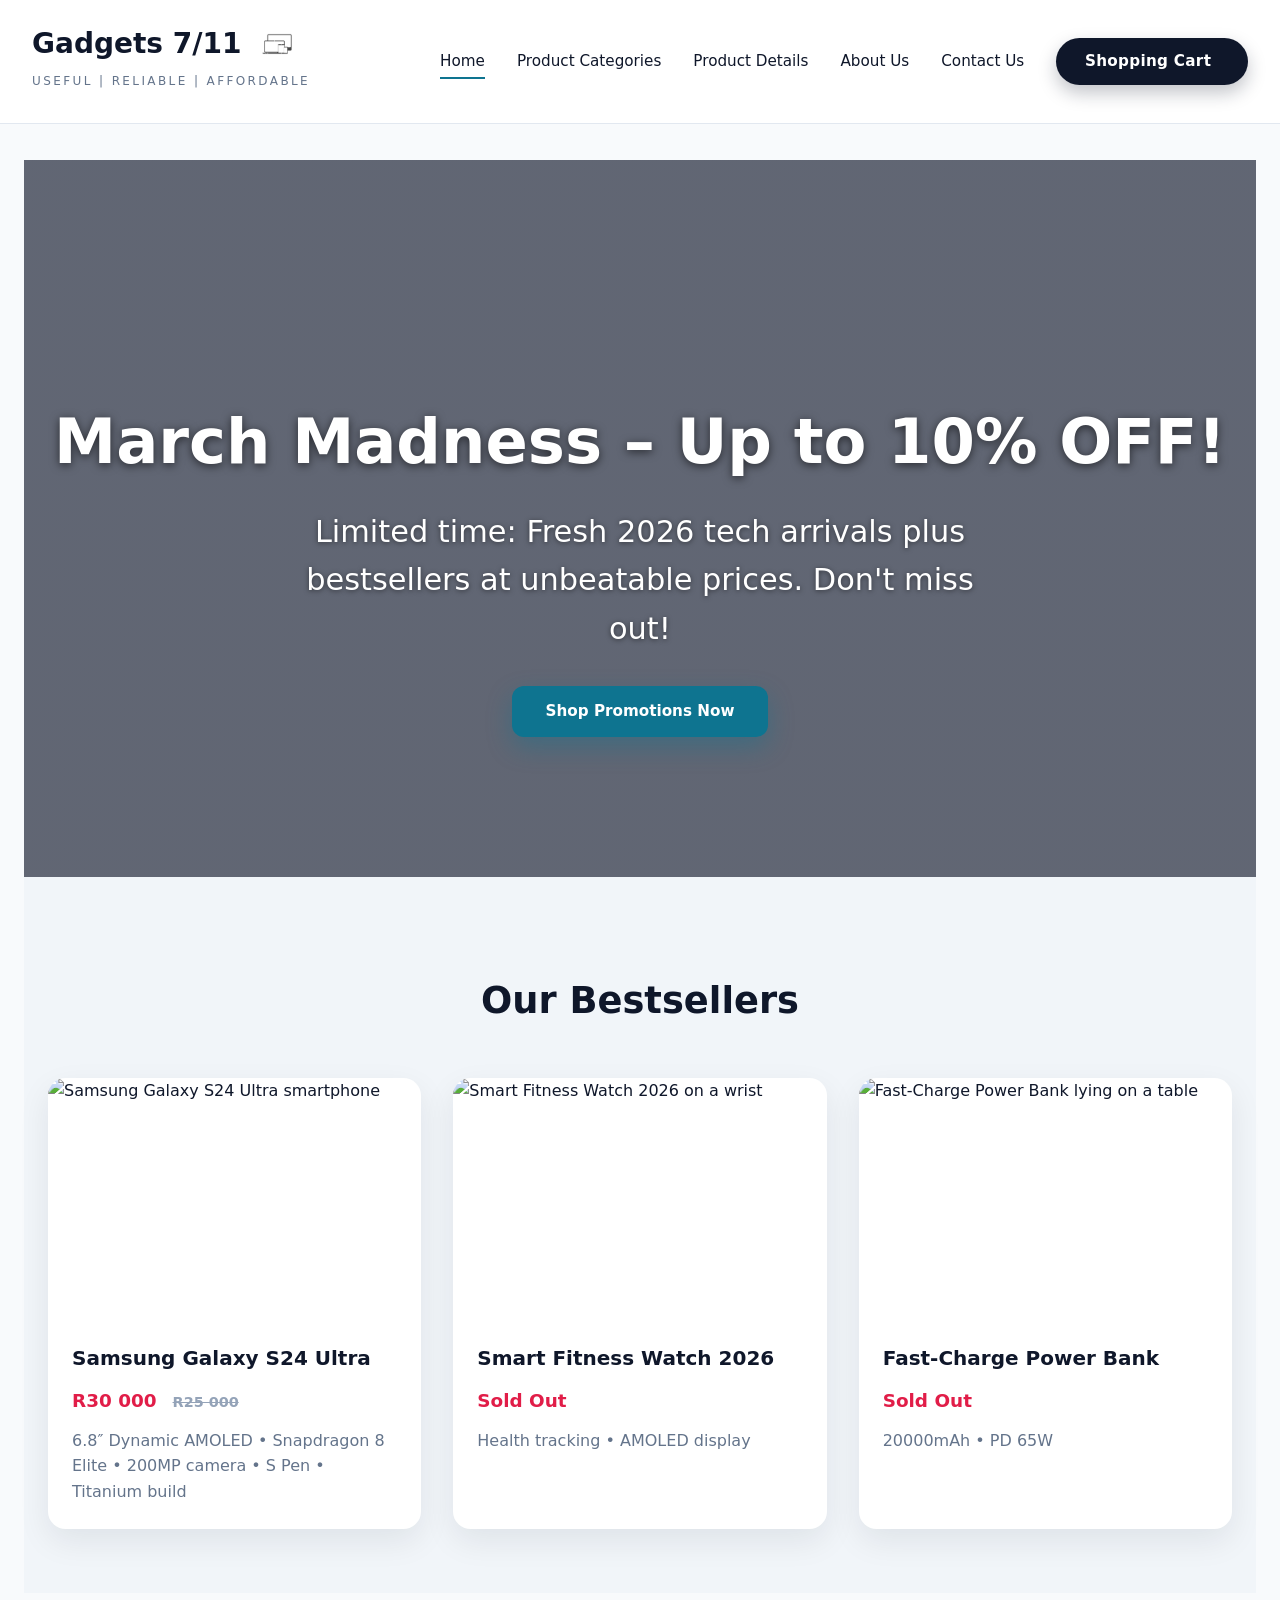
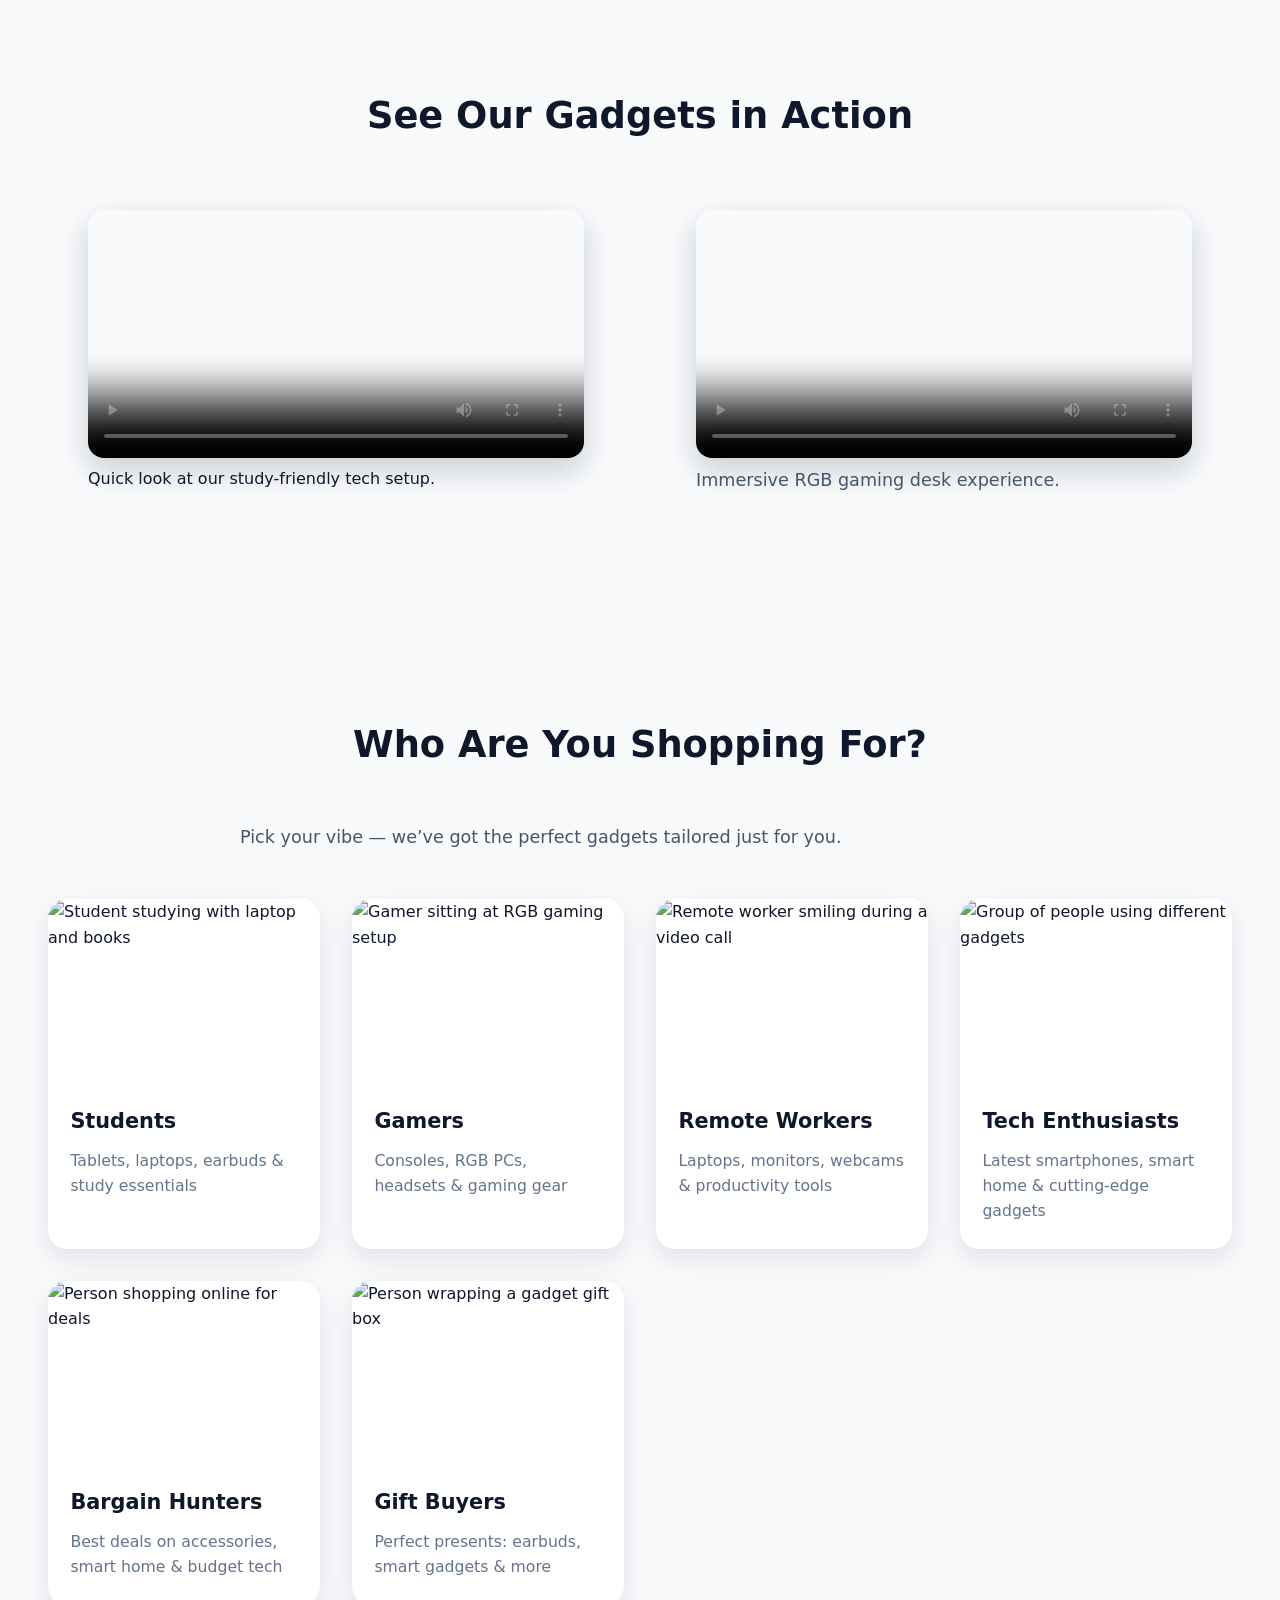
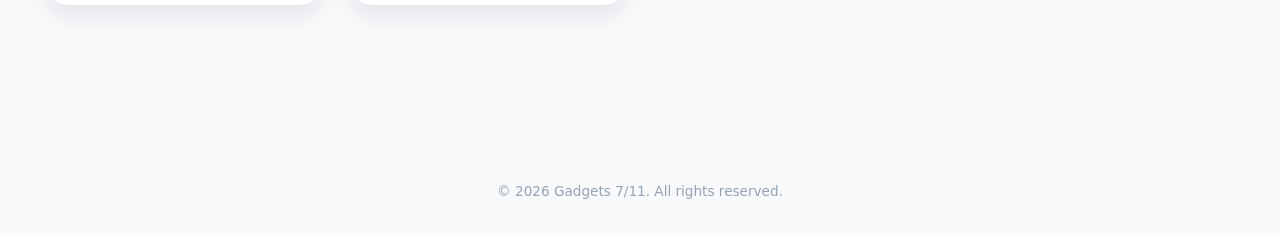
==== commit a1b84dfa: "Tutorial 3 version" ====
--- a/index.html
+++ b/index.html
@@ -4,212 +4,232 @@
     <meta charset="UTF-8">
     <meta name="viewport" content="width=device-width, initial-scale=1.0">
     <title>Gadgets 7/11 - Home</title>
+    <link rel="stylesheet" href="styles.css">
     <link rel="stylesheet" href="https://cdnjs.cloudflare.com/ajax/libs/font-awesome/7.0.1/css/all.min.css" crossorigin="anonymous" referrerpolicy="no-referrer" />
 </head>
-<body style="margin:0; padding:0; font-family:'Manrope', -apple-system, BlinkMacSystemFont, sans-serif; background-color:#f8fafc; color:#0f172a; line-height:1.6; overflow-x:hidden;">
-
-    <!-- Header -->
-    <header style="position:fixed; top:0; left:0; right:0; background:rgba(255,255,255,0.9); backdrop-filter:blur(12px); border-bottom:1px solid #e2e8f0; z-index:1000; transition:all 0.3s ease;">
-        <div style="max-width:1280px; margin:0 auto; padding:1.5rem 2rem; display:flex; justify-content:space-between; align-items:center;">
-            <div style="display:flex; flex-direction:column;">
-                <h1 style="font-size:1.75rem; color:#0f172a; margin-bottom:0.25rem; display:flex; align-items:center; gap:12px;">
+<body class="page-with-fixed-header">
+
+    <!-- Header with styled navigation -->
+    <header class="site-header">
+        <div class="site-header-inner">
+            <div>
+                <h1 class="logo-title">
                     Gadgets 7/11
                     <img src="—Pngtree—gadget icon graphic design template_3790049.png" 
                          alt="Gadgets 7/11 logo" 
-                         style="height:48px; vertical-align:middle;">
+                         class="logo">
                 </h1>
-                <p style="font-size:0.75rem; color:#475569; letter-spacing:0.2em; font-weight:500; margin:0;">
+                <p class="logo-tagline">
                     USEFUL | RELIABLE | AFFORDABLE
                 </p>
             </div>
 
-            <nav style="display:flex; gap:2rem; align-items:center;">
-                <a href="#index" style="text-decoration:none; color:#0f172a; font-weight:500; font-size:0.95rem; transition:color 0.3s ease; position:relative;">
+            <nav class="main-nav">
+                <a href="index.html" class="nav-link nav-link--active">
                     Home
                 </a>
-                <a href="productcat.html" style="text-decoration:none; color:#0f172a; font-weight:500; font-size:0.95rem; transition:color 0.3s ease; position:relative;">
+                <a href="productcat.html" class="nav-link">
                     Product Categories
                 </a>
-                <a href="productdetails.html" style="text-decoration:none; color:#0f172a; font-weight:500; font-size:0.95rem; transition:color 0.3s ease; position:relative;">
+                <a href="productdetails.html" class="nav-link">
                     Product Details
                 </a>
-                <a href="aboutus.html" style="text-decoration:none; color:#0f172a; font-weight:500; font-size:0.95rem; transition:color 0.3s ease; position:relative;">
+                <a href="aboutus.html" class="nav-link">
                     About Us
                 </a>
-                <a href="contactus.html" style="text-decoration:none; color:#0f172a; font-weight:500; font-size:0.95rem; transition:color 0.3s ease; position:relative;">
+                <a href="contactus.html" class="nav-link">
                     Contact Us
                 </a>
-                <a href="shoppingcart.html" style="padding:0.875rem 2rem; background:#0f172a; color:white; border:none; font-weight:600; font-size:0.95rem; cursor:pointer; transition:all 0.3s ease; font-family:'Manrope',sans-serif; letter-spacing:0.02em; text-decoration:none; display:inline-flex; align-items:center;">
-                    Shopping Cart <i class="fa-solid fa-cart-shopping" style="margin-left:8px;"></i>
+                <a href="shoppingcart.html" class="nav-link nav-link--primary">
+                    Shopping Cart <i class="fa-solid fa-cart-shopping"></i>
                 </a>
             </nav>
         </div>
     </header>
 
-    <!-- Hero Banner – March Madness Promotion -->
-    <section style="background:linear-gradient(rgba(0,0,0,0.45),rgba(0,0,0,0.45)),url('https://media.craiyon.com/2025-06-01/GRndwva9RLCdHvNq5rxkSA.webp') center/cover no-repeat; color:white; text-align:center; padding:180px 20px 140px; margin-top:80px;">
-        <h1 style="font-size:3.5rem; margin-bottom:1rem; text-shadow:0 2px 8px rgba(0,0,0,0.6); font-weight:800;">
-            March Madness – Up to 10% OFF!
-        </h1>
-        <p style="font-size:1.4rem; margin-bottom:2rem; max-width:700px; margin-left:auto; margin-right:auto; text-shadow:0 1px 4px rgba(0,0,0,0.5);">
-            Limited time: Fresh CES 2026 arrivals + bestsellers at unbeatable prices. Don't miss out!
-        </p>
-        <a href="productcat.html" style="font-size:1.1rem; padding:1rem 2.5rem; background:#0e7490; color:white; border-radius:8px; text-decoration:none; font-weight:600; transition:all 0.3s; display:inline-block; box-shadow:0 4px 12px rgba(14,116,144,0.3);">
-            Shop Promotions Now
-        </a>
-    </section>
-
-    <!-- Bestsellers Section -->
-    <section style="background:#f1f5f9; padding:80px 20px; text-align:center;">
-        <h2 style="font-size:2.6rem; margin-bottom:50px; color:#0f172a; font-weight:700;">
-            Our Bestsellers
-        </h2>
-        <div style="display:grid; grid-template-columns:repeat(auto-fit,minmax(280px,1fr)); gap:32px; max-width:1280px; margin:0 auto;">
-            
-            <!-- Samsung Galaxy S24 Ultra (updated name & price) -->
-            <a href="productdetails.html" style="background:white; border-radius:16px; overflow:hidden; box-shadow:0 10px 30px rgba(0,0,0,0.08); transition:transform 0.35s,box-shadow 0.35s; text-decoration:none; color:inherit; display:block;">
-                <img src="https://images.unsplash.com/photo-1610945415295-d9bbf067e59c?w=800" 
-                     alt="Samsung Galaxy S24 Ultra" 
-                     style="width:100%; height:240px; object-fit:cover; transition:transform 0.4s;">
-                <div style="padding:24px;">
-                    <h3 style="font-size:1.4rem; margin-bottom:10px;">Samsung Galaxy S24 Ultra</h3>
-                    <p style="font-size:1.3rem; color:#e11d48; font-weight:700; margin:12px 0;">
-                        R30 000 <span style="text-decoration:line-through; color:#94a3b8; margin-left:10px; font-size:1.1rem;">R25 000</span>
-                    </p>
-                    <p style="color:#64748b; margin:0;">6.8″ Dynamic AMOLED • Snapdragon 8 Elite • 200MP camera • S Pen • Titanium build</p>
+    <main>
+        <!-- Hero Banner – March Madness Promotion -->
+        <section class="hero">
+            <h1 class="hero-title">
+                March Madness – Up to 10% OFF!
+            </h1>
+            <p class="hero-text">
+                Limited time: Fresh 2026 tech arrivals plus bestsellers at unbeatable prices. Don't miss out!
+            </p>
+            <a href="productcat.html" class="btn btn-primary">
+                Shop Promotions Now
+            </a>
+        </section>
+
+        <!-- Bestsellers Section -->
+        <section class="section section--muted" aria-labelledby="bestsellers-heading">
+            <div class="page-centered">
+                <h2 id="bestsellers-heading" class="section-title">
+                    Our Bestsellers
+                </h2>
+
+                <div class="card-grid">
+                    <!-- Samsung Galaxy S24 Ultra -->
+                    <a href="productdetails.html#smartphones-tablets" class="product-card">
+                        <div class="product-card__image">
+                            <img src="https://images.unsplash.com/photo-1610945415295-d9bbf067e59c?w=800" 
+                                 alt="Samsung Galaxy S24 Ultra smartphone">
+                        </div>
+                        <div class="product-card__body">
+                            <h3 class="product-card__title">Samsung Galaxy S24 Ultra</h3>
+                            <p class="product-card__price">
+                                R30 000 <span>R25 000</span>
+                            </p>
+                            <p class="description">6.8″ Dynamic AMOLED • Snapdragon 8 Elite • 200MP camera • S Pen • Titanium build</p>
+                        </div>
+                    </a>
+
+                    <!-- Smart Fitness Watch 2026 -->
+                    <a href="productdetails.html#smartphones-tablets" class="product-card">
+                        <div class="product-card__image">
+                            <img src="https://cdn.thewirecutter.com/wp-content/media/2025/11/BEST-SMARTWATCHES-3x2-1.jpg?auto=webp&quality=75&crop=16:9,smart&width=1024" 
+                                 alt="Smart Fitness Watch 2026 on a wrist">
+                        </div>
+                        <div class="product-card__body">
+                            <h3 class="product-card__title">Smart Fitness Watch 2026</h3>
+                            <p class="product-card__price">Sold Out</p>
+                            <p class="description">Health tracking • AMOLED display</p>
+                        </div>
+                    </a>
+
+                    <!-- Fast-Charge Power Bank -->
+                    <a href="productdetails.html#ComputerAcc" class="product-card">
+                        <div class="product-card__image">
+                            <img src="https://m.media-amazon.com/images/I/41573wzaT3L.jpg_BO30,255,255,255_UF750,750_SR1910,1000,0,C_QL100_.jpg" 
+                                 alt="Fast-Charge Power Bank lying on a table">
+                        </div>
+                        <div class="product-card__body">
+                            <h3 class="product-card__title">Fast-Charge Power Bank</h3>
+                            <p class="product-card__price">Sold Out</p>
+                            <p class="description">20000mAh • PD 65W</p>
+                        </div>
+                    </a>
                 </div>
-            </a>
-
-            <!-- Smart Fitness Watch 2026 -->
-            <a href="productdetails.html" style="background:white; border-radius:16px; overflow:hidden; box-shadow:0 10px 30px rgba(0,0,0,0.08); transition:transform 0.35s,box-shadow 0.35s; text-decoration:none; color:inherit; display:block;">
-                <img src="https://cdn.thewirecutter.com/wp-content/media/2025/11/BEST-SMARTWATCHES-3x2-1.jpg?auto=webp&quality=75&crop=16:9,smart&width=1024" 
-                     alt="Smart Fitness Watch 2026" 
-                     style="width:100%; height:240px; object-fit:cover; transition:transform 0.4s;">
-                <div style="padding:24px;">
-                    <h3 style="font-size:1.4rem; margin-bottom:10px;">Smart Fitness Watch 2026</h3>
-                    <p style="font-size:1.3rem; color:#e11d48; font-weight:700; margin:12px 0;">Sold Out</p>
-                    <p style="color:#64748b; margin:0;">Health tracking • AMOLED display</p>
+            </div>
+        </section>
+
+        <!-- Home page videos (Tutorial 3 interactivity requirement) -->
+        <section class="section" aria-labelledby="videos-heading">
+            <div class="page-centered">
+                <h2 id="videos-heading" class="section-title">See Our Gadgets in Action</h2>
+                <div class="home-videos">
+                    <figure>
+                        <video controls poster="https://images.pexels.com/photos/5081397/pexels-photo-5081397.jpeg">
+                            <source src="https://videos.pexels.com/video-files/856655/856655-hd_1280_720_24fps.mp4" type="video/mp4">
+                            Your browser does not support the video tag.
+                        </video>
+                        <figcaption class="descriptions">
+                            Quick look at our study-friendly tech setup.
+                        </figcaption>
+                    </figure>
+
+                    <figure>
+                        <video controls poster="https://images.pexels.com/photos/3945683/pexels-photo-3945683.jpeg">
+                            <source src="https://videos.pexels.com/video-files/3945688/3945688-hd_1280_720_25fps.mp4" type="video/mp4">
+                            Your browser does not support the video tag.
+                        </video>
+                        <figcaption class="cap-description">
+                            Immersive RGB gaming desk experience.
+                        </figcaption>
+                    </figure>
                 </div>
-            </a>
-
-            <!-- Fast-Charge Power Bank -->
-            <a href="productdetails.html" style="background:white; border-radius:16px; overflow:hidden; box-shadow:0 10px 30px rgba(0,0,0,0.08); transition:transform 0.35s,box-shadow 0.35s; text-decoration:none; color:inherit; display:block;">
-                <img src="https://m.media-amazon.com/images/I/41573wzaT3L.jpg_BO30,255,255,255_UF750,750_SR1910,1000,0,C_QL100_.jpg" 
-                     alt="Fast-Charge Power Bank" 
-                     style="width:100%; height:240px; object-fit:cover; transition:transform 0.4s;">
-                <div style="padding:24px;">
-                    <h3 style="font-size:1.4rem; margin-bottom:10px;">Fast-Charge Power Bank</h3>
-                    <p style="font-size:1.3rem; color:#e11d48; font-weight:700; margin:12px 0;">Sold Out</p>
-                    <p style="color:#64748b; margin:0;">20000mAh • PD 65W</p>
+            </div>
+        </section>
+
+        <!-- Who Are You Shopping For? -->
+        <section class="section" aria-labelledby="audience-heading">
+            <div class="page-centered">
+                <h2 id="audience-heading" class="section-title">
+                    Who Are You Shopping For?
+                </h2>
+                <p class="cap-description">
+                    Pick your vibe — we’ve got the perfect gadgets tailored just for you.
+                </p>
+
+                <div class="audience-grid">
+                    <!-- Students -->
+                    <a href="productdetails.html#smartphones-tablets" class="audience-card">
+                        <div class="audience-card__image">
+                            <img src="https://thumbs.dreamstime.com/b/young-man-studying-reading-books-table-dorm-room-showing-victory-gesture-two-fingers-copy-space-268077621.jpg" 
+                                 alt="Student studying with laptop and books">
+                        </div>
+                        <div class="audience-card__body">
+                            <h3 class="audience-card__title">Students</h3>
+                            <p class="audience-card__text">Tablets, laptops, earbuds & study essentials</p>
+                        </div>
+                    </a>
+
+                    <!-- Gamers -->
+                    <a href="productdetails.html#gaming" class="audience-card">
+                        <div class="audience-card__image">
+                            <img src="https://c8.alamy.com/comp/2JBR768/[base64].jpg" 
+                                 alt="Gamer sitting at RGB gaming setup">
+                        </div>
+                        <div class="audience-card__body">
+                            <h3 class="audience-card__title">Gamers</h3>
+                            <p class="audience-card__text">Consoles, RGB PCs, headsets & gaming gear</p>
+                        </div>
+                    </a>
+
+                    <!-- Remote Workers -->
+                    <a href="productdetails.html#ComputerAcc" class="audience-card">
+                        <div class="audience-card__image">
+                            <img src="https://assets.newsweek.com/wp-content/uploads/2025/08/2217664-man-smiling-during-video-call-laptop.jpg?w=1600&quality=80&webp=1" 
+                                 alt="Remote worker smiling during a video call">
+                        </div>
+                        <div class="audience-card__body">
+                            <h3 class="audience-card__title">Remote Workers</h3>
+                            <p class="audience-card__text">Laptops, monitors, webcams & productivity tools</p>
+                        </div>
+                    </a>
+
+                    <!-- Tech Enthusiasts -->
+                    <a href="productcat.html" class="audience-card">
+                        <div class="audience-card__image">
+                            <img src="https://thumbs.dreamstime.com/b/modern-gadgets-our-life-innovative-technologies-close-up-people-holding-mobile-phones-their-hands-using-72510309.jpg" 
+                                 alt="Group of people using different gadgets">
+                        </div>
+                        <div class="audience-card__body">
+                            <h3 class="audience-card__title">Tech Enthusiasts</h3>
+                            <p class="audience-card__text">Latest smartphones, smart home & cutting-edge gadgets</p>
+                        </div>
+                    </a>
+
+                    <!-- Bargain Hunters -->
+                    <a href="productdetails.html" class="audience-card">
+                        <div class="audience-card__image">
+                            <img src="https://www.moneytalksnews.com/workers/images/width=1920/wp-content/uploads/2024/06/15111333/shutterstock_2442743507-scaled.jpg?s=291a71a20359be228878ae9280af3848cf173ead15a5da9ec8d0cd42fe97ee56" 
+                                 alt="Person shopping online for deals">
+                        </div>
+                        <div class="audience-card__body">
+                            <h3 class="audience-card__title">Bargain Hunters</h3>
+                            <p class="audience-card__text">Best deals on accessories, smart home & budget tech</p>
+                        </div>
+                    </a>
+
+                    <!-- Gift Buyers -->
+                    <a href="productdetails.html" class="audience-card">
+                        <div class="audience-card__image">
+                            <img src="https://helios-i.mashable.com/imagery/articles/04niZvPPUTSkl0xHxSm1xnR/hero-image.fill.size_1248x702.v1734049330.jpg" 
+                                 alt="Person wrapping a gadget gift box">
+                        </div>
+                        <div class="audience-card__body">
+                            <h3 class="audience-card__title">Gift Buyers</h3>
+                            <p class="audience-card__text">Perfect presents: earbuds, smart gadgets & more</p>
+                        </div>
+                    </a>
                 </div>
-            </a>
-
-        </div>
-    </section>
-
-    <!-- Who Are You Shopping For? -->
-    <section style="padding:80px 20px; background:white; text-align:center;">
-        <h2 style="font-size:2.8rem; margin-bottom:16px; color:#1e40af; font-weight:800; letter-spacing:-1px;">
-            Who Are You Shopping For?
-        </h2>
-        <p style="font-size:1.25rem; color:#475569; margin-bottom:60px; max-width:800px; margin-left:auto; margin-right:auto; line-height:1.6;">
-            Pick your vibe — we’ve got the perfect gadgets tailored just for you.
-        </p>
-
-        <div style="display:grid; grid-template-columns:repeat(auto-fit,minmax(280px,1fr)); gap:32px; max-width:1280px; margin:0 auto;">
-            
-            <!-- Students -->
-            <a href="productdetails.html#smartphones-tablets" style="text-decoration:none; color:inherit; display:block;">
-                <div style="background:white; border-radius:20px; overflow:hidden; box-shadow:0 10px 30px rgba(0,0,0,0.1); transition:all 0.35s ease; height:100%;">
-                    <div style="height:180px; overflow:hidden;">
-                        <img src="https://thumbs.dreamstime.com/b/young-man-studying-reading-books-table-dorm-room-showing-victory-gesture-two-fingers-copy-space-268077621.jpg" 
-                             alt="Student studying with laptop" 
-                             style="width:100%; height:100%; object-fit:cover; transition:transform 0.4s ease;">
-                    </div>
-                    <div style="padding:28px 20px;">
-                        <h3 style="font-size:1.6rem; margin:0 0 12px; color:#1e40af; font-weight:700;">Students</h3>
-                        <p style="font-size:1.05rem; color:#64748b; margin:0; line-height:1.5;">Tablets, laptops, earbuds & study essentials</p>
-                    </div>
-                </div>
-            </a>
-
-            <!-- Gamers -->
-            <a href="productdetails.html#gaming" style="text-decoration:none; color:inherit; display:block;">
-                <div style="background:white; border-radius:20px; overflow:hidden; box-shadow:0 10px 30px rgba(0,0,0,0.1); transition:all 0.35s ease; height:100%;">
-                    <div style="height:180px; overflow:hidden;">
-                        <img src="https://c8.alamy.com/comp/2JBR768/[base64].jpg" 
-                             alt="Gamer at RGB setup" 
-                             style="width:100%; height:100%; object-fit:cover; transition:transform 0.4s ease;">
-                    </div>
-                    <div style="padding:28px 20px;">
-                        <h3 style="font-size:1.6rem; margin:0 0 12px; color:#b91c1c; font-weight:700;">Gamers</h3>
-                        <p style="font-size:1.05rem; color:#64748b; margin:0; line-height:1.5;">Consoles, RGB PCs, headsets & gaming gear</p>
-                    </div>
-                </div>
-            </a>
-
-            <!-- Remote Workers -->
-            <a href="productdetails.html#ComputerAcc" style="text-decoration:none; color:inherit; display:block;">
-                <div style="background:white; border-radius:20px; overflow:hidden; box-shadow:0 10px 30px rgba(0,0,0,0.1); transition:all 0.35s ease; height:100%;">
-                    <div style="height:180px; overflow:hidden;">
-                        <img src="https://assets.newsweek.com/wp-content/uploads/2025/08/2217664-man-smiling-during-video-call-laptop.jpg?w=1600&quality=80&webp=1" 
-                             alt="Remote worker on video call" 
-                             style="width:100%; height:100%; object-fit:cover; transition:transform 0.4s ease;">
-                    </div>
-                    <div style="padding:28px 20px;">
-                        <h3 style="font-size:1.6rem; margin:0 0 12px; color:#047857; font-weight:700;">Remote Workers</h3>
-                        <p style="font-size:1.05rem; color:#64748b; margin:0; line-height:1.5;">Laptops, monitors, webcams & productivity tools</p>
-                    </div>
-                </div>
-            </a>
-
-            <!-- Tech Enthusiasts -->
-            <a href="productcat.html" style="text-decoration:none; color:inherit; display:block;">
-                <div style="background:white; border-radius:20px; overflow:hidden; box-shadow:0 10px 30px rgba(0,0,0,0.1); transition:all 0.35s ease; height:100%;">
-                    <div style="height:180px; overflow:hidden;">
-                        <img src="https://thumbs.dreamstime.com/b/modern-gadgets-our-life-innovative-technologies-close-up-people-holding-mobile-phones-their-hands-using-72510309.jpg" 
-                             alt="Tech enthusiast with gadgets" 
-                             style="width:100%; height:100%; object-fit:cover; transition:transform 0.4s ease;">
-                    </div>
-                    <div style="padding:28px 20px;">
-                        <h3 style="font-size:1.6rem; margin:0 0 12px; color:#6d28d9; font-weight:700;">Tech Enthusiasts</h3>
-                        <p style="font-size:1.05rem; color:#64748b; margin:0; line-height:1.5;">Latest smartphones, smart home & cutting-edge gadgets</p>
-                    </div>
-                </div>
-            </a>
-
-            <!-- Bargain Hunters -->
-            <a href="productdetails.html" style="text-decoration:none; color:inherit; display:block;">
-                <div style="background:white; border-radius:20px; overflow:hidden; box-shadow:0 10px 30px rgba(0,0,0,0.1); transition:all 0.35s ease; height:100%;">
-                    <div style="height:180px; overflow:hidden;">
-                        <img src="https://www.moneytalksnews.com/workers/images/width=1920/wp-content/uploads/2024/06/15111333/shutterstock_2442743507-scaled.jpg?s=291a71a20359be228878ae9280af3848cf173ead15a5da9ec8d0cd42fe97ee56" 
-                             alt="Bargain hunter shopping online" 
-                             style="width:100%; height:100%; object-fit:cover; transition:transform 0.4s ease;">
-                    </div>
-                    <div style="padding:28px 20px;">
-                        <h3 style="font-size:1.6rem; margin:0 0 12px; color:#b45309; font-weight:700;">Bargain Hunters</h3>
-                        <p style="font-size:1.05rem; color:#64748b; margin:0; line-height:1.5;">Best deals on accessories, smart home & budget tech</p>
-                    </div>
-                </div>
-            </a>
-
-            <!-- Gift Buyers -->
-            <a href="productdetails.html" style="text-decoration:none; color:inherit; display:block;">
-                <div style="background:white; border-radius:20px; overflow:hidden; box-shadow:0 10px 30px rgba(0,0,0,0.1); transition:all 0.35s ease; height:100%;">
-                    <div style="height:180px; overflow:hidden;">
-                        <img src="https://helios-i.mashable.com/imagery/articles/04niZvPPUTSkl0xHxSm1xnR/hero-image.fill.size_1248x702.v1734049330.jpg" 
-                             alt="Gift buyer wrapping tech gadgets" 
-                             style="width:100%; height:100%; object-fit:cover; transition:transform 0.4s ease;">
-                    </div>
-                    <div style="padding:28px 20px;">
-                        <h3 style="font-size:1.6rem; margin:0 0 12px; color:#be185d; font-weight:700;">Gift Buyers</h3>
-                        <p style="font-size:1.05rem; color:#64748b; margin:0; line-height:1.5;">Perfect presents: earbuds, smart gadgets & more</p>
-                    </div>
-                </div>
-            </a>
-
-        </div>
-    </section>
-
+            </div>
+        </section>
+    </main>
+
+    <footer>
+        &copy; 2026 Gadgets 7/11. All rights reserved.
+    </footer>
 </body>
 </html>
--- a/styles.css
+++ b/styles.css
@@ -0,0 +1,947 @@
+/* 
+   Gadgets 7/11 – Global Styles (Tutorial 3)
+   External CSS for layout, typography, navigation, product grids,
+   wishlist prototype and contact form.
+*/
+
+/* ---------- Base layout & typography ---------- */
+
+*,
+*::before,
+*::after {
+  box-sizing: border-box;
+}
+
+body {
+  margin: 0;
+  padding: 0;
+  font-family: "Manrope", -apple-system, BlinkMacSystemFont, system-ui,
+    sans-serif;
+  background-color: #f8fafc;
+  color: #0f172a;
+  line-height: 1.6;
+}
+
+img {
+  max-width: 100%;
+  display: block;
+}
+
+a {
+  color: inherit;
+}
+
+main {
+  padding: 4rem 1.5rem 5rem;
+}
+
+.page-centered {
+  max-width: 1280px;
+  margin: 0 auto;
+}
+
+/* ---------- Header & navigation ---------- */
+
+
+.site-header {
+  position: fixed;
+  top: 0;
+  left: 0;
+  right: 0;
+  background: rgba(255, 255, 255, 0.94);
+  backdrop-filter: blur(12px);
+  -webkit-backdrop-filter: blur(12px);
+  border-bottom: 1px solid #e2e8f0;
+  z-index: 1000;
+}
+
+.site-header-inner {
+  max-width: 1280px;
+  margin: 0 auto;
+  padding: 1.25rem 2rem;
+  display: flex;
+  justify-content: space-between;
+  align-items: center;
+}
+
+.logo{
+  height:48px;
+}
+
+.logo-title {
+  display: flex;
+  align-items: center;
+  gap: 0.75rem;
+  margin: 0;
+  font-size: 1.75rem;
+}
+
+.logo-tagline {
+  font-size: 0.75rem;
+  color: #64748b;
+  letter-spacing: 0.2em;
+  font-weight: 500;
+  margin-top: 0.25rem;
+}
+
+.main-nav {
+  display: flex;
+  align-items: center;
+  gap: 2rem;
+}
+
+.nav-link {
+  position: relative;
+  text-decoration: none;
+  font-weight: 500;
+  font-size: 0.95rem;
+  color: #0f172a;
+  transition: color 0.25s ease;
+}
+
+.nav-link::after {
+  content: "";
+  position: absolute;
+  left: 0;
+  bottom: -0.35rem;
+  width: 0;
+  height: 2px;
+  background: #0e7490;
+  transition: width 0.25s ease;
+}
+
+.nav-link:hover {
+  color: #0e7490;
+}
+
+.nav-link:hover::after,
+.nav-link--active::after {
+  width: 100%;
+}
+
+.nav-link--primary {
+  padding: 0.7rem 1.8rem;
+  border-radius: 999px;
+  background: #0f172a;
+  color: #ffffff;
+  font-weight: 600;
+  letter-spacing: 0.02em;
+  display: inline-flex;
+  align-items: center;
+  text-decoration: none;
+  box-shadow: 0 8px 18px rgba(15, 23, 42, 0.25);
+}
+
+.nav-link--primary i {
+  margin-left: 0.5rem;
+}
+
+.nav-link--primary:hover {
+  background: #020617;
+}
+
+.page-with-fixed-header {
+  padding-top: 96px;
+}
+
+/* ---------- Buttons & badges ---------- */
+
+.btn {
+  display: inline-block;
+  padding: 0.85rem 2.1rem;
+  border-radius: 0.75rem;
+  border: none;
+  font-weight: 600;
+  font-size: 0.95rem;
+  cursor: pointer;
+  text-decoration: none;
+  transition: background 0.25s ease, transform 0.15s ease,
+    box-shadow 0.25s ease;
+}
+
+.btn-primary {
+  background: #0e7490;
+  color: #ffffff;
+  box-shadow: 0 10px 24px rgba(14, 116, 144, 0.4);
+}
+
+.btn-primary:hover {
+  background: #0369a1;
+  transform: translateY(-1px);
+}
+
+.btn-secondary {
+  background: #0f172a;
+  color: #ffffff;
+}
+
+.btn-secondary:hover {
+  background: #020617;
+}
+
+/* ---------- Home page: hero, bestsellers, audience ---------- */
+
+.description{
+  color:#64748b;
+  margin:0;
+}
+
+.cap-description{
+  font-size:1.1rem;
+   color:#475569; 
+   margin-bottom:3rem; 
+   max-width:800px; 
+   margin-left:auto; 
+   margin-right:auto;
+
+}
+
+.hero {
+  text-align: center;
+  color: #ffffff;
+  padding: 180px 1.6rem 140px;
+  background: linear-gradient(rgba(15, 23, 42, 0.65), rgba(15, 23, 42, 0.65)),
+  
+    url("https://thumbs.dreamstime.com/b/futuristic-digital-shopping-concept-neon-percent-symbol-high-tech-store-image-generated-using-ai-402619618.jpg")
+      center / cover no-repeat;
+}
+
+.hero-title {
+  font-size: 3.9rem;
+  margin-bottom: 1rem;
+  font-weight: 800;
+  text-shadow: 0 2px 10px rgba(0, 0, 0, 0.6);
+  transition: transform 0.3s ease, box-shadow 0.3s ease
+}
+
+.hero-text {
+  max-width: 44rem;
+  margin: 0 auto 2rem;
+  font-size: 1.9rem;
+  text-shadow: 0 1px 5px rgba(0, 0, 0, 0.5);
+}
+
+.section {
+  padding: 4rem 1.5rem;
+}
+
+.section--muted {
+  background: #f1f5f9;
+}
+
+.section-title {
+  font-size: 2.3rem;
+  text-align: center;
+  margin-bottom: 3rem;
+  font-weight: 700;
+}
+
+.card-grid {
+  display: grid;
+  grid-template-columns: repeat(auto-fit, minmax(260px, 1fr));
+  gap: 2rem;
+}
+
+.product-card {
+  background: #ffffff;
+  border-radius: 1.1rem;
+  overflow: hidden;
+  box-shadow: 0 12px 32px rgba(15, 23, 42, 0.08);
+  display: flex;
+  flex-direction: column;
+  text-decoration: none;
+  color: inherit;
+  transition: transform 0.3s ease, box-shadow 0.3s ease;
+}
+
+.product-card:hover {
+  transform: translateY(-6px);
+  box-shadow: 0 18px 40px rgba(15, 23, 42, 0.18);
+}
+
+.product-card__image {
+  height: 240px;
+  overflow: hidden;
+}
+
+.product-card__image img {
+  width: 100%;
+  height: 100%;
+  object-fit: cover;
+  transition: transform 0.35s ease;
+}
+
+.product-card:hover .product-card__image img {
+  transform: scale(1.05);
+}
+
+.product-card__body {
+  padding: 1.5rem;
+}
+
+.product-card__title {
+  font-size: 1.25rem;
+  margin: 0 0 0.5rem;
+}
+
+.product-card__price {
+  font-size: 1.15rem;
+  color: #e11d48;
+  font-weight: 700;
+  margin: 0.75rem 0;
+}
+
+.product-card__price span {
+  text-decoration: line-through;
+  color: #94a3b8;
+  margin-left: 0.6rem;
+  font-size: 0.9rem;
+}
+
+.audience-grid {
+  display: grid;
+  grid-template-columns: repeat(auto-fit, minmax(260px, 1fr));
+  gap: 2rem;
+}
+
+.audience-card {
+  background: #ffffff;
+  border-radius: 1.2rem;
+  overflow: hidden;
+  box-shadow: 0 10px 28px rgba(15, 23, 42, 0.1);
+  text-decoration: none;
+  color: inherit;
+  display: block;
+  transition: transform 0.3s ease, box-shadow 0.3s ease;
+}
+
+.audience-card:hover {
+  transform: translateY(-4px);
+  box-shadow: 0 18px 40px rgba(15, 23, 42, 0.18);
+}
+
+.audience-card__image {
+  height: 180px;
+  overflow: hidden;
+}
+
+.audience-card__image img {
+  width: 100%;
+  height: 100%;
+  object-fit: cover;
+  transition: transform 0.35s ease;
+}
+
+.audience-card:hover .audience-card__image img {
+  transform: scale(1.05);
+}
+
+.audience-card__body {
+  padding: 1.6rem 1.4rem;
+}
+
+.audience-card__title {
+  margin: 0 0 0.6rem;
+  font-size: 1.3rem;
+  color: #0f172a;
+}
+
+.audience-card__text {
+  margin: 0;
+  font-size: 0.98rem;
+  color: #64748b;
+}
+
+/* ---------- Home page videos ---------- */
+
+.home-videos {
+  display: grid;
+  grid-template-columns: repeat(auto-fit, minmax(320px, 1fr));
+  gap: 2rem;
+}
+
+.home-videos video {
+  width: 100%;
+  border-radius: 1rem;
+  box-shadow: 0 12px 30px rgba(15, 23, 42, 0.2);
+}
+
+/* ---------- Product category & details grids ---------- */
+
+.category-grid,
+.product-detail-grid {
+  display: grid;
+  grid-template-columns: repeat(auto-fit, minmax(280px, 1fr));
+  gap: 1.8rem;
+}
+
+/* ---------- Wishlist prototype ---------- */
+
+.wishlist {
+  margin-top: 3rem;
+  padding: 2rem;
+  border-radius: 1.2rem;
+  background: #eff6ff;
+  border: 1px solid #bfdbfe;
+}
+
+.wishlist h2 {
+  margin-top: 0;
+  margin-bottom: 0.75rem;
+}
+
+.wishlist p {
+  margin-top: 0;
+  margin-bottom: 1.2rem;
+  color: #475569;
+  font-size: 0.97rem;
+}
+
+.wishlist-list {
+  list-style: none;
+  padding: 0;
+  margin: 0 0 1.2rem;
+}
+
+.wishlist-list li {
+  margin-bottom: 0.6rem;
+  font-size: 0.95rem;
+}
+
+.wishlist-list input[type="checkbox"] {
+  margin-right: 0.5rem;
+}
+
+/* ---------- Contact page ---------- */
+
+.contact-layout {
+  max-width: 1100px;
+  margin: 0 auto;
+  padding: 3rem 1.5rem 4rem;
+  display: grid;
+  grid-template-columns: minmax(0, 1.4fr) minmax(0, 1.2fr);
+  gap: 2.5rem;
+}
+
+.contact-card {
+  background: #ffffff;
+  padding: 2rem;
+  border-radius: 1rem;
+  box-shadow: 0 10px 28px rgba(15, 23, 42, 0.08);
+}
+
+.form-field {
+  margin-bottom: 1rem;
+}
+
+.form-field label {
+  display: block;
+  font-size: 0.9rem;
+  margin-bottom: 0.35rem;
+  color: #64748b;
+}
+
+.form-field input,
+.form-field textarea {
+  width: 100%;
+  padding: 0.7rem 0.8rem;
+  border-radius: 0.6rem;
+  border: 1px solid #e2e8f0;
+  font-family: inherit;
+  font-size: 0.95rem;
+  outline: none;
+  transition: border-color 0.25s ease, box-shadow 0.25s ease;
+}
+
+.form-field input:focus,
+.form-field textarea:focus {
+  border-color: #0e7490;
+  box-shadow: 0 0 0 1px #0e7490;
+}
+
+.form-field textarea {
+  resize: vertical;
+  min-height: 120px;
+}
+
+/* ---------- Shopping cart & checkout ---------- */
+
+.cart-product {
+  display: none;
+}
+
+.cart-product:target {
+  display: block;
+}
+
+.cart-product:target ~ .empty-cart {
+  display: none;
+}
+
+.cart-page {
+  max-width: 900px;
+  margin: 0 auto;
+  padding: 3rem 1.5rem 4rem;
+}
+
+.cart-heading {
+  text-align: center;
+  margin-bottom: 2.5rem;
+}
+
+.cart-product-card {
+  background: #ffffff;
+  padding: 1.5rem;
+  border-radius: 0.9rem;
+  box-shadow: 0 4px 16px rgba(15, 23, 42, 0.08);
+  display: flex;
+  gap: 1rem;
+  align-items: center;
+  margin-bottom: 1.25rem;
+}
+
+.cart-summary {
+  background: #ffffff;
+  padding: 2rem;
+  border-radius: 0.9rem;
+  box-shadow: 0 4px 16px rgba(15, 23, 42, 0.08);
+}
+
+.cart-summary-row {
+  display: flex;
+  justify-content: space-between;
+  margin-bottom: 0.6rem;
+}
+
+.cart-summary-total {
+  display: flex;
+  justify-content: space-between;
+  font-weight: 700;
+  font-size: 1.3rem;
+  margin-top: 1rem;
+  margin-bottom: 1.5rem;
+}
+
+.cart-info-box {
+  background: #f1f5f9;
+  padding: 1.2rem;
+  border-radius: 0.8rem;
+  margin-top: 1.2rem;
+}
+
+.empty-cart-box {
+  background: #ffffff;
+  padding: 3rem 2rem;
+  border-radius: 1rem;
+  text-align: center;
+  box-shadow: 0 4px 16px rgba(15, 23, 42, 0.08);
+}
+
+/* ---------- Order confirmation ---------- */
+
+.confirmation-wrapper {
+  max-width: 520px;
+  margin: 0 auto;
+  padding: 2.5rem 1.5rem 4rem;
+}
+
+.confirmation-card {
+  background: #ffffff;
+  padding: 2.5rem;
+  border-radius: 1rem;
+  text-align: center;
+  box-shadow: 0 4px 20px rgba(15, 23, 42, 0.08);
+}
+
+/* ---------- About page ---------- */
+
+.about-wrapper {
+  max-width: 1100px;
+  margin: 0 auto;
+  padding: 3rem 1.5rem 4rem;
+}
+
+.about-card {
+  background: #ffffff;
+  padding: 2rem;
+  border-radius: 1rem;
+  box-shadow: 0 10px 28px rgba(15, 23, 42, 0.08);
+}
+
+/* ───────────────────────────────────────────────
+   Product Detail Page – Specific Overrides & New Components
+   ─────────────────────────────────────────────── */
+
+.section-detail {
+  padding: 4rem 2rem 6rem;
+}
+
+.section-title-large {
+  font-size: 2.5rem;
+  text-align: center;
+  margin-bottom: 3rem;
+  font-weight: 700;
+  color: #0f172a;
+}
+
+/* More specific product card for detail view */
+.product-detail-card {
+  background: #ffffff;
+  border-radius: 1.25rem;           /* ≈20px */
+  overflow: hidden;
+  box-shadow: 0 12px 32px rgba(15, 23, 42, 0.08);
+  transition: transform 0.3s ease, box-shadow 0.3s ease;
+  display: flex;
+  flex-direction: column;
+}
+
+.product-detail-card:hover {
+  transform: translateY(-8px);
+  box-shadow: 0 20px 48px rgba(15, 23, 42, 0.14);
+}
+
+.product-detail-card__image {
+  width: 100%;
+  height: 260px;
+  overflow: hidden;
+}
+
+.product-detail-card__image img {
+  width: 100%;
+  height: 100%;
+  object-fit: cover;
+}
+
+.product-detail-card__body {
+  padding: 1.75rem 2rem;
+  flex: 1;
+  display: flex;
+  flex-direction: column;
+}
+
+.product-detail-card__title {
+  font-size: 1.5rem;
+  margin-bottom: 0.75rem;
+  color: #0f172a;
+}
+
+.product-detail-card__description {
+  font-size: 0.95rem;
+  color: #475569;
+  margin-bottom: 1rem;
+  flex: 1;
+}
+
+.product-detail-card__price {
+  font-size: 1.4rem;
+  font-weight: 700;
+  color: #0e7490;
+  margin: 1rem 0;
+}
+
+/* Reviews block */
+.product-reviews {
+  margin: 1.25rem 0;
+  font-size: 0.92rem;
+  border-top: 1px solid #e2e8f0;
+  padding-top: 1.25rem;
+}
+
+.reviews-title {
+  font-size: 1.1rem;
+  color: #0f172a;
+  margin-bottom: 0.75rem;
+}
+
+.stars {
+  color: #f59e0b;
+  margin-bottom: 0.75rem;
+  font-size: 1rem;
+}
+
+.review {
+  margin: 0.75rem 0;
+  padding-left: 1rem;
+  border-left: 3px solid #e2e8f0;
+}
+
+.review.positive span:first-child {
+  color: #16a34a;
+  font-weight: 500;
+}
+
+.review.negative span:first-child {
+  color: #dc2626;
+  font-weight: 500;
+}
+
+.review-meta {
+  font-size: 0.8rem;
+  color: #64748b;
+  margin-left: 0.5rem;
+  font-style: italic;
+}
+
+/* Dark button variant (matches .nav-link--primary style) */
+.btn-dark {
+  padding: 0.875rem 2rem;
+  background: #0f172a;
+  color: white;
+  border: none;
+  border-radius: 8px;
+  font-weight: 600;
+  font-size: 0.95rem;
+  cursor: pointer;
+  transition: all 0.3s ease;
+  text-decoration: none;
+  display: inline-block;
+  text-align: center;
+}
+
+.btn-dark:hover {
+  background: #020617;
+  transform: translateY(-1px);
+}
+
+/* Wishlist tip */
+.wishlist-tip {
+  font-size: 0.9rem;
+  color: #64748b;
+  margin: 0;
+}
+
+
+/* ───────────────────────────────────────────────
+   Contact Page – Specific Overrides & Enhancements
+   ─────────────────────────────────────────────── */
+
+.contact-title {
+  font-size: 2.3rem;
+  margin-bottom: 0.75rem;
+  color: #0f172a;
+  font-weight: 700;
+}
+
+.contact-subtitle {
+  font-size: 1.02rem;
+  color: #64748b;
+  margin: 0 0 1.75rem;
+  line-height: 1.5;
+}
+
+.contact-info {
+  /* Optional: slight breathing room if needed */
+  margin-bottom: 1rem;
+}
+
+.contact-details {
+  margin-top: 1.75rem;
+  font-size: 0.98rem;
+  color: #64748b;
+  line-height: 1.7;
+}
+
+.contact-details strong {
+  color: #0f172a;
+  font-weight: 600;
+}
+
+.contact-details p {
+  margin-bottom: 0.5rem;
+}
+
+/* Already have .form-title in many designs – if you want consistency: */
+.form-title {
+  font-size: 1.4rem;
+  margin-bottom: 1.5rem;
+  color: #0f172a;
+  font-weight: 600;
+}
+
+/* Optional: make the form card slightly more prominent */
+.contact-card {
+  background: #ffffff;
+  padding: 2.25rem;          /* slightly more generous than 2rem */
+  border-radius: 1rem;
+  box-shadow: 0 10px 28px rgba(15, 23, 42, 0.09);
+}
+
+/* Optional: better button alignment / full-width feel on mobile */
+@media (max-width: 640px) {
+  .contact-card .btn {
+    width: 100%;
+  }
+}
+
+/* ───────────────────────────────────────────────
+   About Page – Specific Styles
+   ─────────────────────────────────────────────── */
+
+.about-intro {
+  margin-bottom: 3rem;
+}
+
+.about-title {
+  font-size: 2.5rem;
+  margin-bottom: 0.75rem;
+  color: #0f172a;
+  font-weight: 700;
+}
+
+.about-subtitle {
+  font-size: 1.05rem;
+  color: #64748b;
+  margin: 0;
+  max-width: 640px;
+  line-height: 1.5;
+}
+
+.about-content {
+  /* Optional – gives consistent spacing if you add more sections later */
+}
+
+.about-card-title {
+  font-size: 1.5rem;
+  margin-bottom: 1rem;
+  color: #0f172a;
+  font-weight: 700;
+}
+
+.about-text {
+  font-size: 0.98rem;
+  color: #64748b;
+  margin: 0 0 1rem;
+  line-height: 1.7;
+}
+
+/* Optional: make the card slightly more prominent or spacious */
+.about-card {
+  padding: 2.25rem;           /* a bit more generous than the default 2rem */
+  background: #ffffff;
+  border-radius: 1rem;
+  box-shadow: 0 10px 28px rgba(15, 23, 42, 0.09);
+}
+
+/* Optional: better readability on narrow screens */
+@media (max-width: 640px) {
+  .about-title {
+    font-size: 2.1rem;
+  }
+  .about-subtitle {
+    font-size: 1rem;
+  }
+}
+
+/* ───────────────────────────────────────────────
+   Checkout / Confirmation Page – Specific Styles
+   ─────────────────────────────────────────────── */
+
+.page-heading {
+  font-size: 2rem;
+  margin-bottom: 1.5rem;
+  color: #0f172a;
+  text-align: center;
+  font-weight: 700;
+}
+
+.confirmation-message {
+  color: #475569;
+  margin-bottom: 1.5rem;   /* slightly more generous spacing */
+  font-size: 1.05rem;
+  line-height: 1.6;
+  text-align: center;
+}
+
+/* Enhance the existing .confirmation-card a bit for checkout context */
+.confirmation-card {
+  text-align: center;
+  padding: 2.5rem 2rem;
+}
+
+/* Optional: make the button more prominent */
+.confirmation-card .btn-primary {
+  font-size: 1.05rem;
+  padding: 1rem 2.5rem;
+  min-width: 220px;
+}
+
+/* Optional: subtle emphasis on mobile */
+@media (max-width: 640px) {
+  .page-heading {
+    font-size: 1.8rem;
+  }
+  .confirmation-card {
+    padding: 2rem 1.5rem;
+  }
+}
+
+/* ───────────────────────────────────────────────
+   Order Confirmation Page – Specific Styles
+   ─────────────────────────────────────────────── */
+
+.confirmation-success {
+  text-align: center;
+  padding: 3rem 2rem;
+}
+
+.success-icon {
+  font-size: 4rem;
+  color: #0e7490;
+  margin-bottom: 1.25rem;
+  display: block;
+}
+
+.confirmation-title {
+  font-size: 1.5rem;
+  margin-bottom: 0.75rem;
+  color: #0f172a;
+  font-weight: 700;
+}
+
+.confirmation-message {
+  color: #475569;
+  margin-bottom: 2rem;
+  font-size: 1.05rem;
+  line-height: 1.6;
+  max-width: 480px;
+  margin-left: auto;
+  margin-right: auto;
+}
+
+/* Optional: make the success card stand out a bit more */
+.confirmation-success {
+  background: #ffffff;
+  border: 1px solid #e2e8f0;
+  border-radius: 1rem;
+  box-shadow: 0 10px 28px rgba(15, 23, 42, 0.06);
+}
+
+/* Optional: larger / more prominent button */
+.confirmation-success .btn-primary {
+  padding: 1rem 2.5rem;
+  font-size: 1.05rem;
+  min-width: 220px;
+}
+
+/* Responsive adjustment */
+@media (max-width: 640px) {
+  .success-icon {
+    font-size: 3.5rem;
+  }
+  .confirmation-title {
+    font-size: 1.4rem;
+  }
+  .confirmation-message {
+    font-size: 1rem;
+  }
+}
+
+/* ---------- Footer ---------- */
+
+footer {
+  padding: 2rem 1.5rem;
+  text-align: center;
+  font-size: 0.85rem;
+  color: #94a3b8;
+}
+
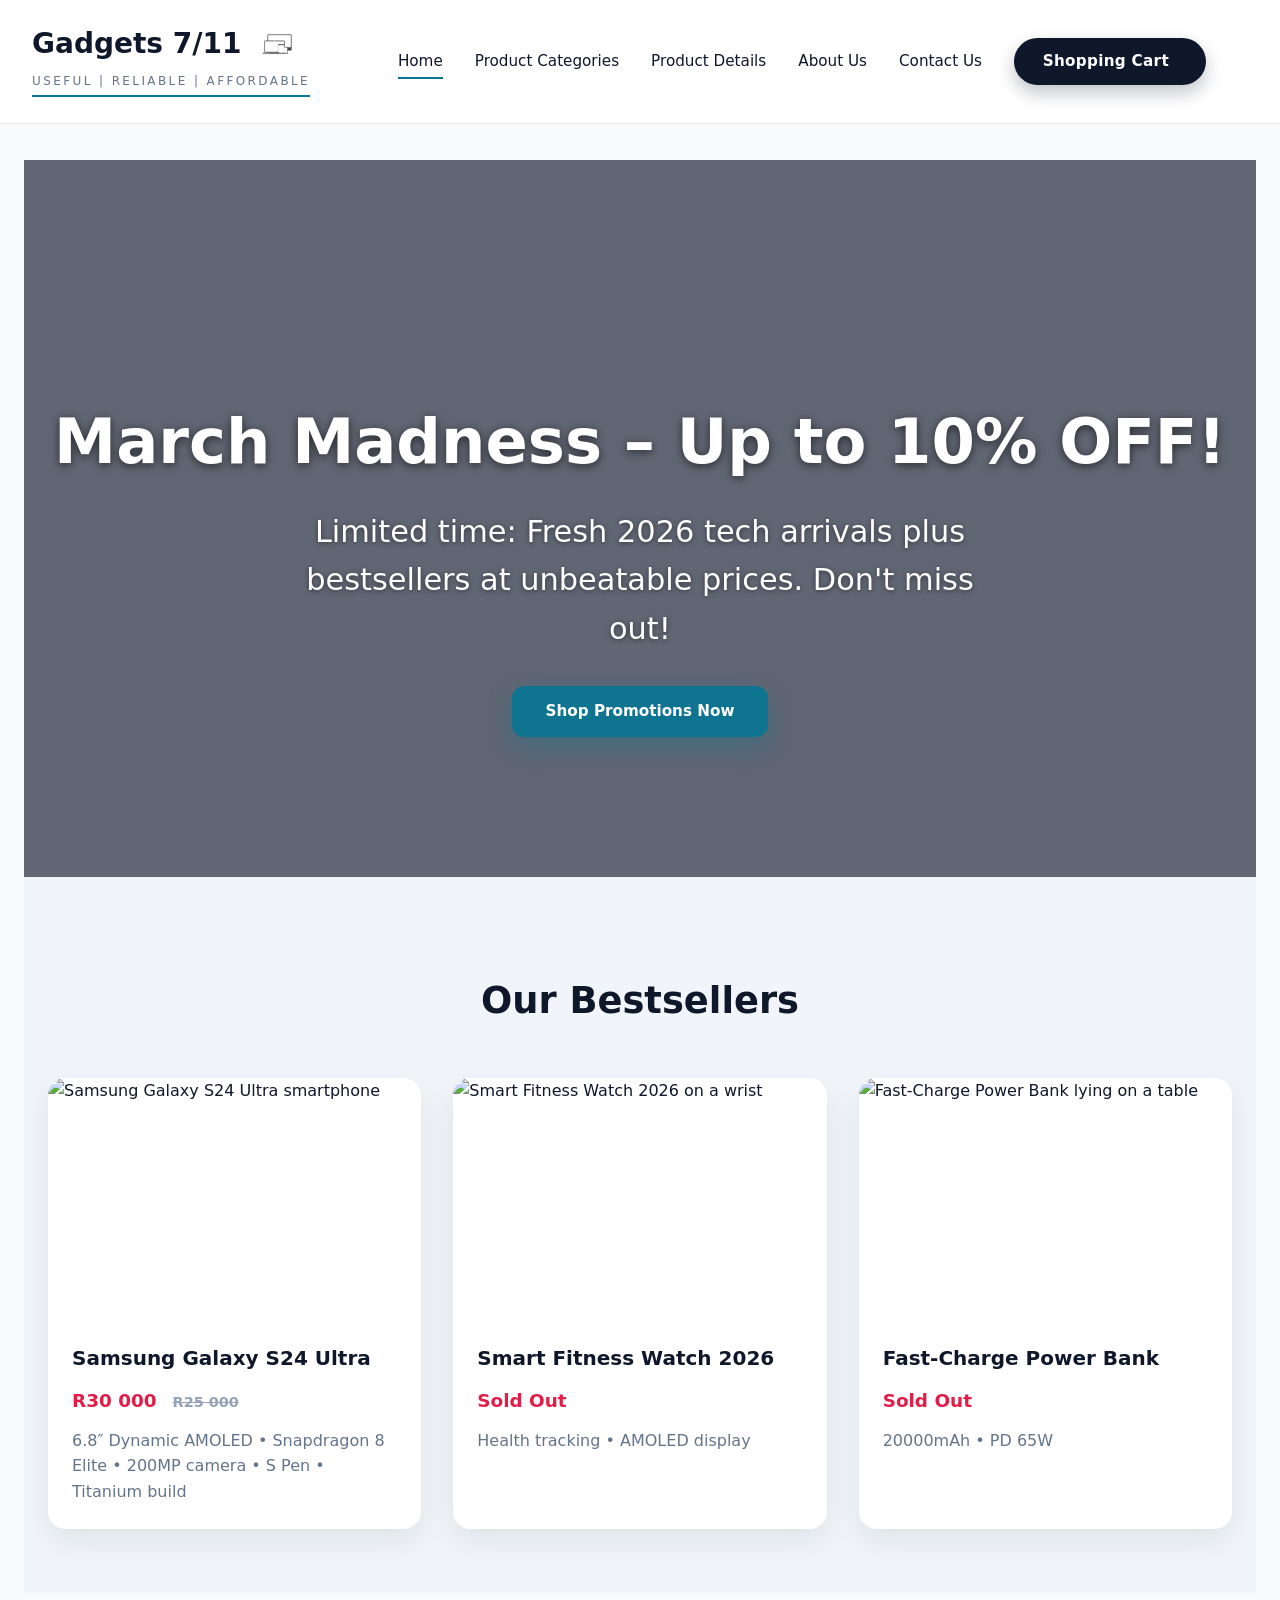
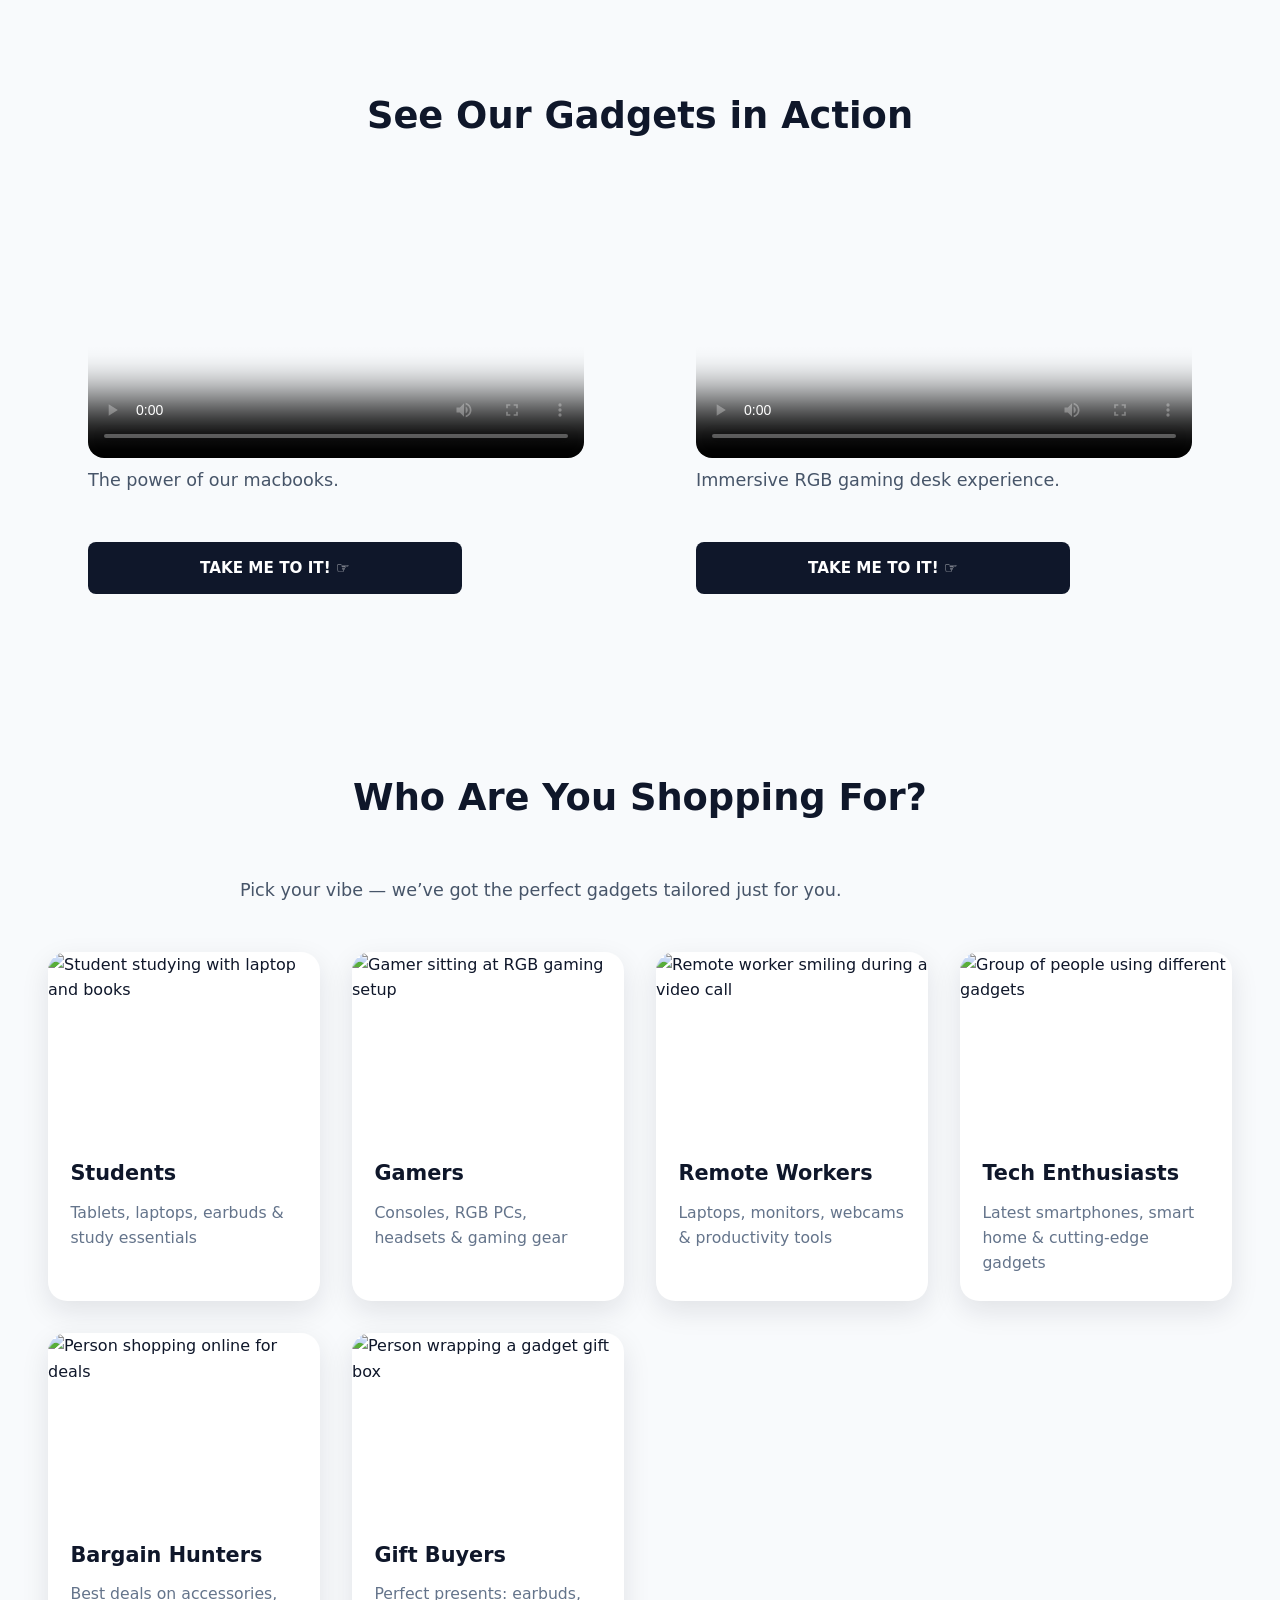
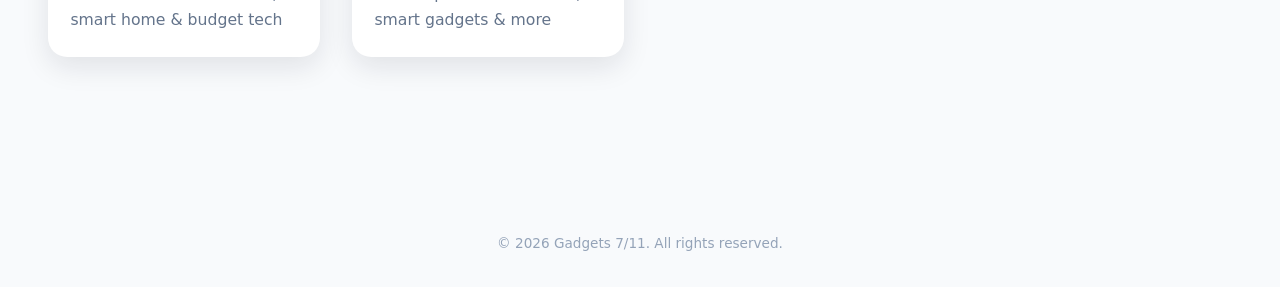
==== commit 94663c40: "fixed wishlist" ====
--- a/index.html
+++ b/index.html
@@ -13,6 +13,7 @@
     <header class="site-header">
         <div class="site-header-inner">
             <div>
+                <a href="index.html" class="nav-link nav-link--active">
                 <h1 class="logo-title">
                     Gadgets 7/11
                     <img src="—Pngtree—gadget icon graphic design template_3790049.png" 
@@ -22,6 +23,7 @@
                 <p class="logo-tagline">
                     USEFUL | RELIABLE | AFFORDABLE
                 </p>
+                </a>
             </div>
 
             <nav class="main-nav">
@@ -43,6 +45,9 @@
                 <a href="shoppingcart.html" class="nav-link nav-link--primary">
                     Shopping Cart <i class="fa-solid fa-cart-shopping"></i>
                 </a>
+                <a  class="heart">
+               <i class="fa fa-heart wishlist-heart active"></i>
+               </a>
             </nav>
         </div>
     </header>
@@ -113,29 +118,35 @@
             </div>
         </section>
 
-        <!-- Home page videos (Tutorial 3 interactivity requirement) -->
+        <!-- Home page videos s-->
         <section class="section" aria-labelledby="videos-heading">
             <div class="page-centered">
                 <h2 id="videos-heading" class="section-title">See Our Gadgets in Action</h2>
                 <div class="home-videos">
                     <figure>
-                        <video controls poster="https://images.pexels.com/photos/5081397/pexels-photo-5081397.jpeg">
-                            <source src="https://videos.pexels.com/video-files/856655/856655-hd_1280_720_24fps.mp4" type="video/mp4">
+                        <video controls poster="media/Screenshot 2026-03-13 at 11.58.54.png">
+                            <source src="media/videoplayback.mp4" type="video/mp4">
                             Your browser does not support the video tag.
                         </video>
-                        <figcaption class="descriptions">
-                            Quick look at our study-friendly tech setup.
+                        <figcaption class="cap-description">
+                            The power of our macbooks.
                         </figcaption>
+
+                          <a href="productdetails.html#ComputerAcc" class="btn btn-dark">TAKE ME TO IT! &#9758</a>
+                      
                     </figure>
 
                     <figure>
-                        <video controls poster="https://images.pexels.com/photos/3945683/pexels-photo-3945683.jpeg">
-                            <source src="https://videos.pexels.com/video-files/3945688/3945688-hd_1280_720_25fps.mp4" type="video/mp4">
+                        <video controls poster="media/Screenshot 2026-03-13 at 13.06.23.png">
+                            <source src="media/Gaming Setup _ Room Tour! - 2023 - Ultimate Small Room Setup!.mp4" type="video/mp4">
                             Your browser does not support the video tag.
                         </video>
                         <figcaption class="cap-description">
                             Immersive RGB gaming desk experience.
                         </figcaption>
+
+                          <a href="productdetails.html#gaming" class="btn btn-dark">TAKE ME TO IT! &#9758</a>
+
                     </figure>
                 </div>
             </div>
--- a/styles.css
+++ b/styles.css
@@ -11,6 +11,17 @@
 *::after {
   box-sizing: border-box;
 }
+
+/* --------- Wishlist Styling -------------------*/
+.heart{
+  font-size: 28px; 
+  color: red; 
+  cursor: pointer;
+}
+/*<a class="heart">
+               
+               </a>*/
+
 
 body {
   margin: 0;
@@ -211,7 +222,6 @@
   margin-bottom: 1rem;
   font-weight: 800;
   text-shadow: 0 2px 10px rgba(0, 0, 0, 0.6);
-  transition: transform 0.3s ease, box-shadow 0.3s ease
 }
 
 .hero-text {
@@ -285,6 +295,7 @@
 }
 
 .product-card__price {
+  padding: bottom(50rem);
   font-size: 1.15rem;
   color: #e11d48;
   font-weight: 700;
@@ -363,7 +374,7 @@
 .home-videos video {
   width: 100%;
   border-radius: 1rem;
-  box-shadow: 0 12px 30px rgba(15, 23, 42, 0.2);
+  /* box-shadow: 0 12px 30px rgba(15, 23, 42, 0.2); */
 }
 
 /* ---------- Product category & details grids ---------- */
@@ -633,6 +644,7 @@
 }
 
 .product-detail-card__price {
+  padding-bottom:1rem;
   font-size: 1.4rem;
   font-weight: 700;
   color: #0e7490;
@@ -682,9 +694,17 @@
   font-style: italic;
 }
 
+
+.button-group {
+  display: flex;
+  gap: 1rem;                 /* 16px space between buttons – feels balanced */
+  flex-wrap: wrap;           /* buttons wrap nicely on mobile */
+  align-items: center;       /* vertical alignment if heights differ */
+  justify-content:center;
+}
 /* Dark button variant (matches .nav-link--primary style) */
 .btn-dark {
-  padding: 0.875rem 2rem;
+  padding: 0.875rem 7rem 0.875rem 7rem;
   background: #0f172a;
   color: white;
   border: none;
@@ -698,11 +718,33 @@
   text-align: center;
 }
 
+.btn-red{
+  align-self: center;
+  /* padding: 0.875rem 2rem; */
+  padding: 0.875rem 5.5rem 0.875rem 5.5rem;
+  background: rgba(252, 15, 15, 0.475);
+  color:white;
+  border-radius: 8px;
+  font-weight: 600;
+  font-size: 0.95rem;
+  cursor: pointer;
+  transition: all 0.3s ease;
+  text-decoration: none;
+  display: inline-block;
+  text-align: center;
+  gap:8px;
+}
+
 .btn-dark:hover {
   background: #020617;
+  background: black;
   transform: translateY(-1px);
 }
 
+.btn-red:hover {
+  background: rgb(216, 36, 36);
+  transform: translateY(-1px);
+}
 /* Wishlist tip */
 .wishlist-tip {
   font-size: 0.9rem;
@@ -710,8 +752,62 @@
   margin: 0;
 }
 
-
-/* ───────────────────────────────────────────────
+/*wishlist button click functionality*/
+
+/* Hide the real checkbox */
+.wishlist-checkbox {
+  position: absolute;
+  opacity: 0;
+  width: 0;
+  height: 0;
+}
+
+/* Base heart styling (outline) */
+.wishlist-heart {
+  font-family: "Font Awesome 6 Free";
+  font-weight: 900;           /* required for solid style */
+  transition: color 0.2s, transform 0.2s;
+}
+
+/* Default = outline (regular) */
+.wishlist-heart::before {
+  content: "\f08a";           /* fa-regular fa-heart unicode */
+  font-weight: 400;           /* regular weight = outline */
+  color: white;               /* or currentColor / inherit */
+}
+
+/* When checked → filled heart */
+.wishlist-checkbox:checked + .btn-red .wishlist-heart::before {
+  content: "\f004";           /* fa-solid fa-heart unicode */
+  font-weight: 900;
+  background: rgb(230, 227, 227);  /* darker red when active */
+  color:red;
+  transform: scale(1.15);     /* optional pop effect */
+}
+
+/* Optional: change button background or text when added */
+.wishlist-checkbox:checked + .btn-red {
+  background: rgb(230, 227, 227);   /* darker red when active */
+  color:red;
+}
+
+/* Hide/show text depending on state */
+.wishlist-text-add {
+  display: inline;
+}
+.wishlist-text-remove {
+  display: none;
+}
+
+.wishlist-checkbox:checked ~ .btn-red .wishlist-text-add {
+  display: none;
+}
+.wishlist-checkbox:checked ~ .btn-red .wishlist-text-remove {
+  display: inline;
+}
+
+
+/*
    Contact Page – Specific Overrides & Enhancements
    ─────────────────────────────────────────────── */
 
@@ -730,7 +826,7 @@
 }
 
 .contact-info {
-  /* Optional: slight breathing room if needed */
+  /* Optional: slight breathing room */
   margin-bottom: 1rem;
 }
 
@@ -750,7 +846,7 @@
   margin-bottom: 0.5rem;
 }
 
-/* Already have .form-title in many designs – if you want consistency: */
+/* .form-title in many designs – if you want consistency: */
 .form-title {
   font-size: 1.4rem;
   margin-bottom: 1.5rem;
@@ -758,7 +854,7 @@
   font-weight: 600;
 }
 
-/* Optional: make the form card slightly more prominent */
+/* O make the form card slightly more prominent */
 .contact-card {
   background: #ffffff;
   padding: 2.25rem;          /* slightly more generous than 2rem */
@@ -766,7 +862,7 @@
   box-shadow: 0 10px 28px rgba(15, 23, 42, 0.09);
 }
 
-/* Optional: better button alignment / full-width feel on mobile */
+/* better button alignment / full-width feel on mobile */
 @media (max-width: 640px) {
   .contact-card .btn {
     width: 100%;
@@ -796,10 +892,6 @@
   line-height: 1.5;
 }
 
-.about-content {
-  /* Optional – gives consistent spacing if you add more sections later */
-}
-
 .about-card-title {
   font-size: 1.5rem;
   margin-bottom: 1rem;
@@ -814,7 +906,7 @@
   line-height: 1.7;
 }
 
-/* Optional: make the card slightly more prominent or spacious */
+/*  make the card slightly more prominent or spacious */
 .about-card {
   padding: 2.25rem;           /* a bit more generous than the default 2rem */
   background: #ffffff;
@@ -822,7 +914,7 @@
   box-shadow: 0 10px 28px rgba(15, 23, 42, 0.09);
 }
 
-/* Optional: better readability on narrow screens */
+/* better readability on narrow screens */
 @media (max-width: 640px) {
   .about-title {
     font-size: 2.1rem;
@@ -858,14 +950,14 @@
   padding: 2.5rem 2rem;
 }
 
-/* Optional: make the button more prominent */
+/*  make the button more prominent */
 .confirmation-card .btn-primary {
   font-size: 1.05rem;
   padding: 1rem 2.5rem;
   min-width: 220px;
 }
 
-/* Optional: subtle emphasis on mobile */
+/* subtle emphasis on mobile */
 @media (max-width: 640px) {
   .page-heading {
     font-size: 1.8rem;
@@ -908,7 +1000,7 @@
   margin-right: auto;
 }
 
-/* Optional: make the success card stand out a bit more */
+/*  make the success card stand out a bit more */
 .confirmation-success {
   background: #ffffff;
   border: 1px solid #e2e8f0;
@@ -916,7 +1008,7 @@
   box-shadow: 0 10px 28px rgba(15, 23, 42, 0.06);
 }
 
-/* Optional: larger / more prominent button */
+/* larger / more prominent button */
 .confirmation-success .btn-primary {
   padding: 1rem 2.5rem;
   font-size: 1.05rem;
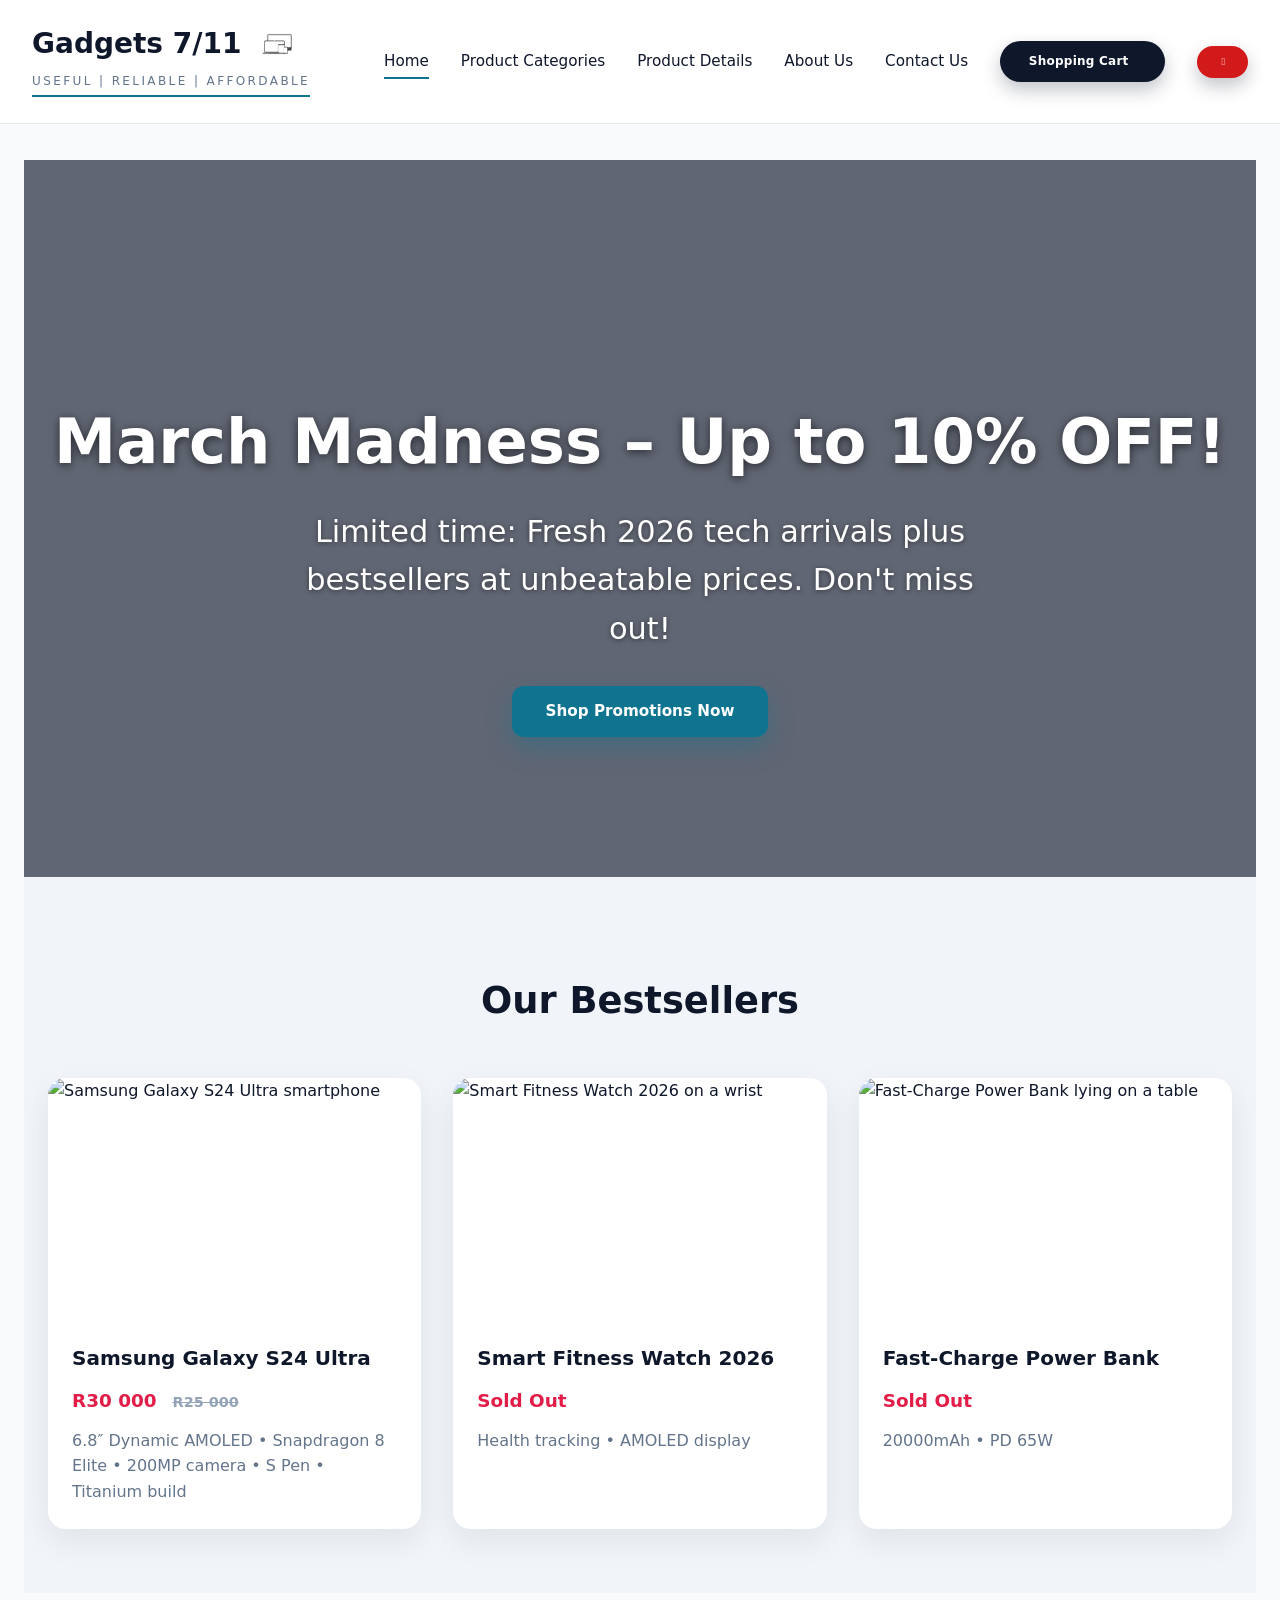
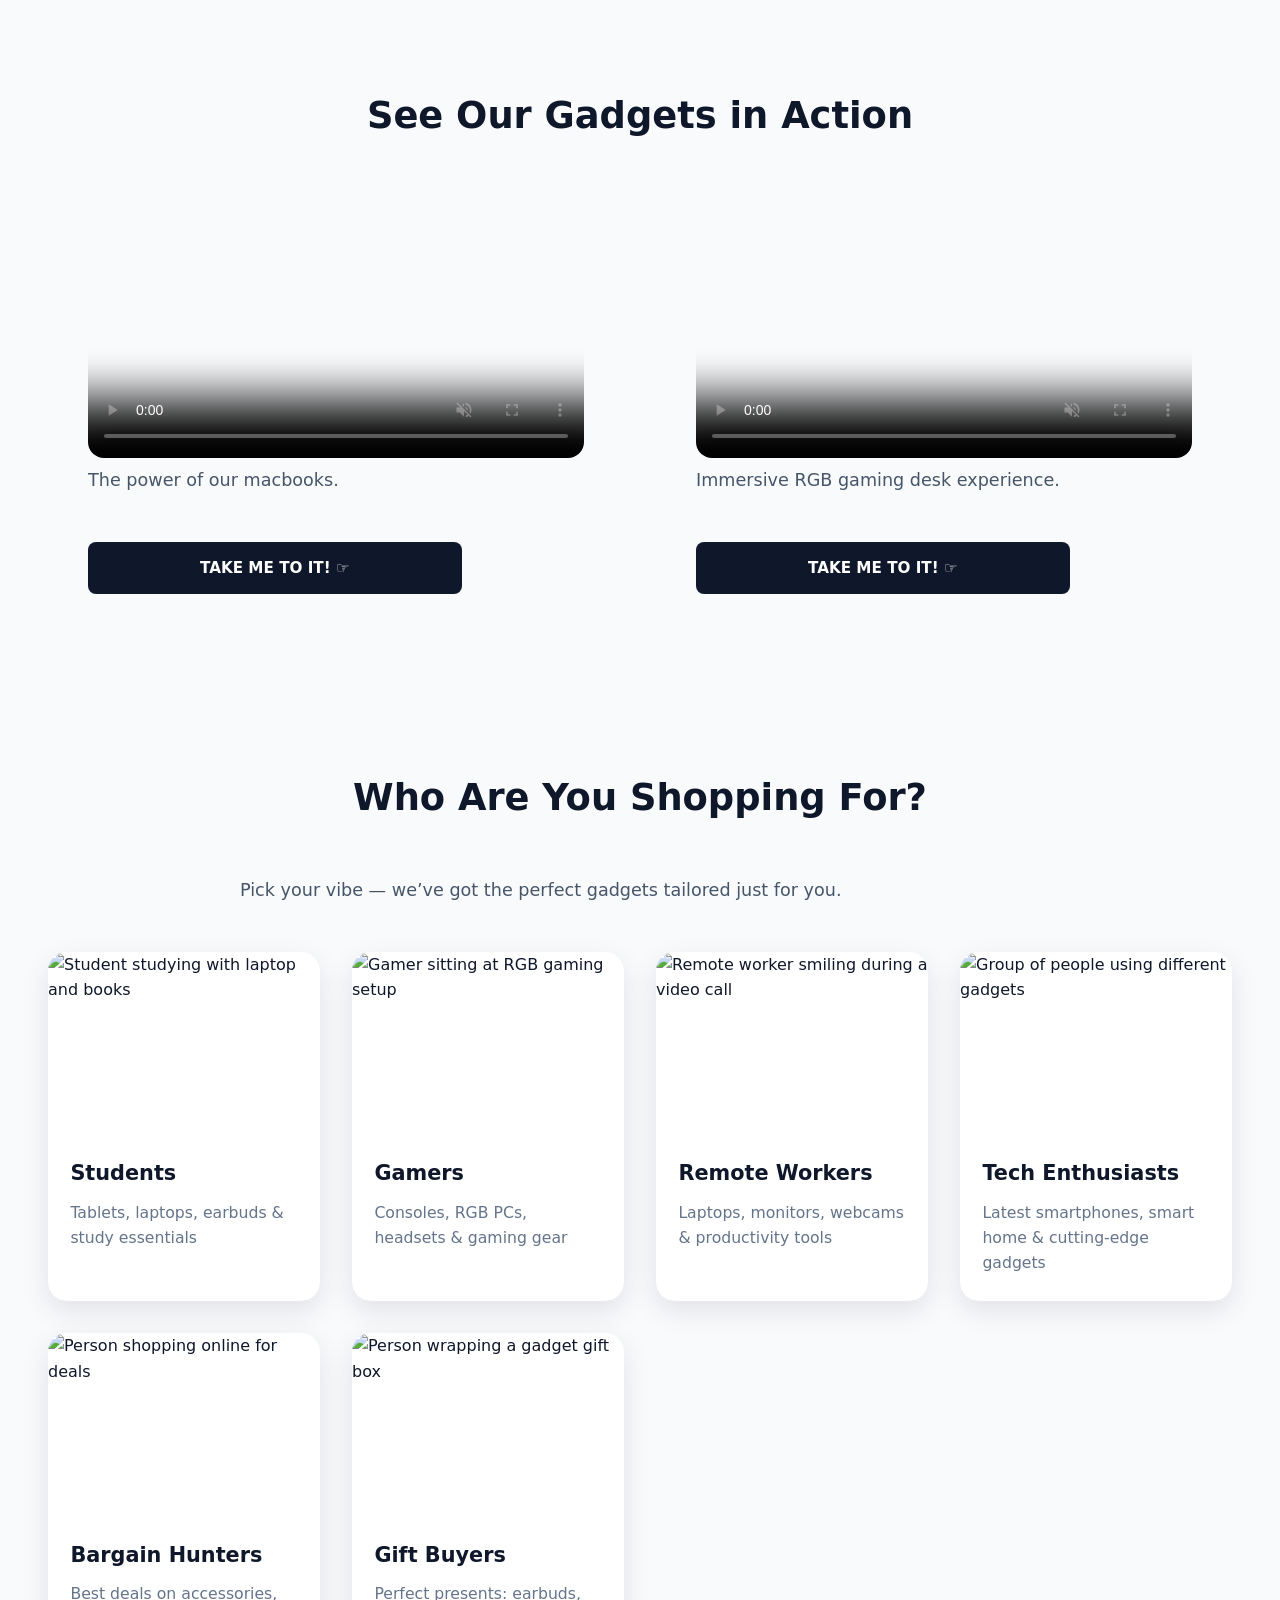
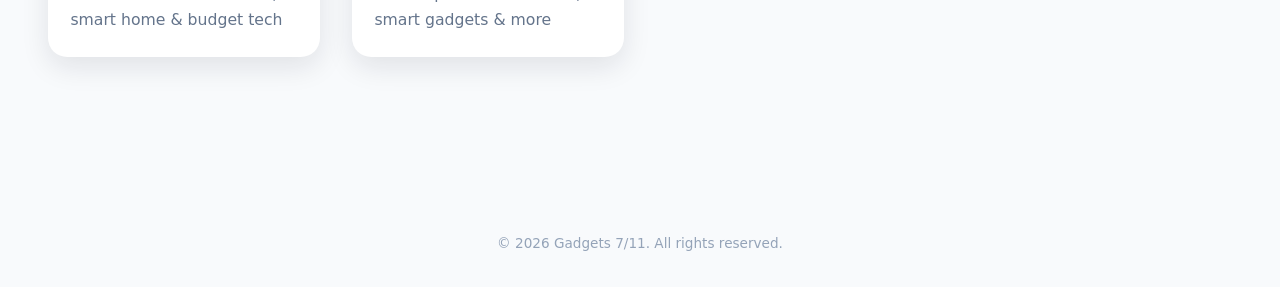
==== commit b4c34aa7: "completed wishlist functionality" ====
--- a/index.html
+++ b/index.html
@@ -45,8 +45,7 @@
                 <a href="shoppingcart.html" class="nav-link nav-link--primary">
                     Shopping Cart <i class="fa-solid fa-cart-shopping"></i>
                 </a>
-                <a  class="heart">
-               <i class="fa fa-heart wishlist-heart active"></i>
+                <a  href="wishlist.html" class="nav-link nav-link--secondary"><i class="fa-solid fa-heart wishlist-heart active"></i>&nbsp;&nbsp;
                </a>
             </nav>
         </div>
@@ -124,7 +123,7 @@
                 <h2 id="videos-heading" class="section-title">See Our Gadgets in Action</h2>
                 <div class="home-videos">
                     <figure>
-                        <video controls poster="media/Screenshot 2026-03-13 at 11.58.54.png">
+                        <video controls autoplay muted poster="media/Screenshot 2026-03-13 at 11.58.54.png">
                             <source src="media/videoplayback.mp4" type="video/mp4">
                             Your browser does not support the video tag.
                         </video>
@@ -137,7 +136,7 @@
                     </figure>
 
                     <figure>
-                        <video controls poster="media/Screenshot 2026-03-13 at 13.06.23.png">
+                        <video controls autoplay muted poster="media/Screenshot 2026-03-13 at 13.06.23.png">
                             <source src="media/Gaming Setup _ Room Tour! - 2023 - Ultimate Small Room Setup!.mp4" type="video/mp4">
                             Your browser does not support the video tag.
                         </video>
--- a/styles.css
+++ b/styles.css
@@ -136,6 +136,7 @@
   background: #0f172a;
   color: #ffffff;
   font-weight: 600;
+  font-size: 12px;
   letter-spacing: 0.02em;
   display: inline-flex;
   align-items: center;
@@ -155,6 +156,30 @@
   padding-top: 96px;
 }
 
+
+.nav-link--secondary {
+  padding: 0.5rem 1rem 0.5rem 1rem;
+  border-radius: 999px;
+  background: rgb(211, 26, 26);
+  color: #ffffff;
+  font-weight: 600;
+  font-size: 10px;
+  align-items: center;
+  text-decoration: none;
+  box-shadow: 0 8px 18px rgba(15, 23, 42, 0.25);
+}
+
+.nav-link--secondary i {
+  margin-left: 0.5rem;
+}
+
+.nav-link--secondary:hover {
+  background:rgb(255, 126, 126) ;
+}
+
+.page-with-fixed-header {
+  padding-top: 96px;
+}
 /* ---------- Buttons & badges ---------- */
 
 .btn {
